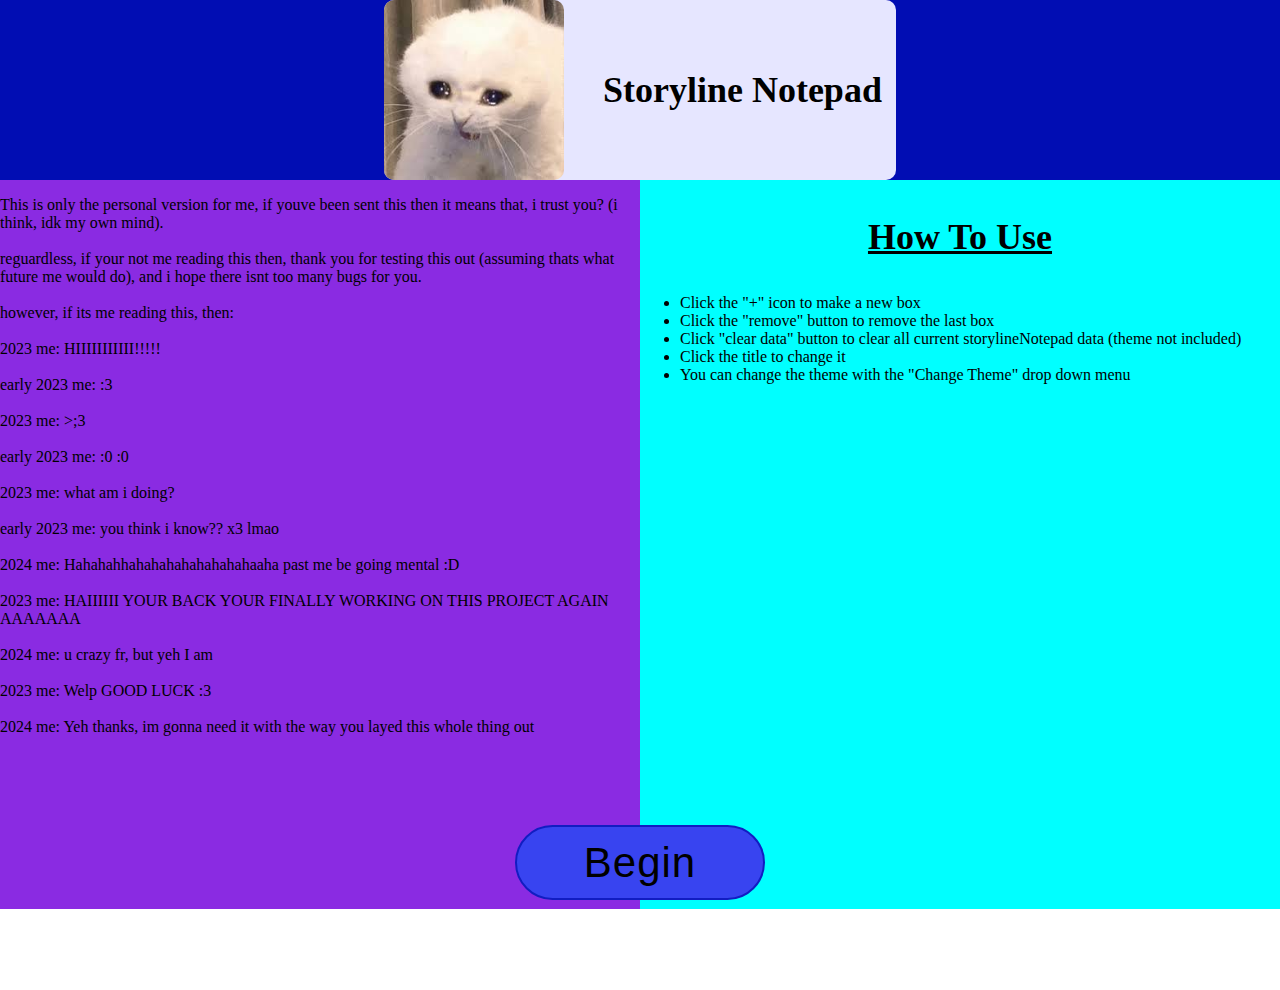
==== index.html @ cea515a8 "Decided to make this function a little better, moved some things around, added some more precautions" ====
<!DOCTYPE html>
<html lang="en">
  <head>
    <meta charset="UTF-8"/>
    <meta name="Author" content="CatXx1212"/>
    <meta name="Description" content="A storyline notepad editor (WIP)"/>
    <link rel="stylesheet" href="css/title-page.css"/>
    <link rel="stylesheet" href="css/animations.css"/>
  </head>
  <body>
    <header>
      <div class="header-content-box">
        <div class="logo-div">
          <img src="img/pain.png" alt="TMP Logo"/>
        </div>
        <div class="title-div">
          <p>Storyline Notepad</p>
        </div>
      </div>
    </header>
    <div class="main-section">
      <div class="main-content-div">
        <div class="explanation-div">
          <p>This is only the personal version for me, if youve been sent this then it means that, i trust you? (i think, idk my own mind).</br></br> reguardless, if your not me reading this then, thank you for testing this out (assuming thats what future me would do), and i hope there isnt too many bugs for you. </br> </br>however, if its me reading this, then: </br></br> 2023 me: HIIIIIIIIIII!!!!!</br></br>early 2023 me: :3</br></br> 2023 me: >;3</br></br>early 2023 me:  :0 :0</br></br>2023 me: what am i doing?</br></br>early 2023 me: you think i know?? x3 lmao</br></br>2024 me: Hahahahhahahahahahahahahaaha past me be going mental :D </br></br> 2023 me: HAIIIIII YOUR BACK YOUR FINALLY WORKING ON THIS PROJECT AGAIN AAAAAAA</br></br> 2024 me: u crazy fr, but yeh I am</br></br> 2023 me: Welp GOOD LUCK :3</br></br>2024 me: Yeh thanks, im gonna need it with the way you layed this whole thing out</br></br></br></br></br></br></br></br></p>
        </div>
        <div class="example-image-div">
          <p class="howToUseTextHeading">How To Use</p>
          <div class="howToUseListDiv">
            <ul>
              <li>Click the "+" icon to make a new box</li>
              <li>Click the "remove" button to remove the last box</li>
              <li>Click "clear data" button to clear all current storylineNotepad data (theme not included)</li>
              <li>Click the title to change it</li>
              <li>You can change the theme with the "Change Theme" drop down menu</li>
            </ul>
          </div>
        </div>
      </div>
      <div class="begin-button-div">
        <a href="null/null2/storyline-notepad.html">
          <button class="begin-button">Begin</button>
        </a>
      </div>
    </div>
    <footer>

    </footer>
  </body>
</html>
---- css/title-page.css ----
/* oh what have I started x3 */

/* start of fine tuning */

body {
  overflow-x: hidden;
  margin: 0;
  padding: 0;
  width: 100vw;
  height: 100vh;
  overflow: hidden;
}

/* end of fine tuning */

/* start of header stuff */

header {
  position: relative;
  width: 100%;
  height: 20%;
  background-color: rgb(1, 13, 179);
  
}

.header-content-box {
  width: 40%;
  height: 100%;
  margin: 0 auto;
  display: flex;
  justify-content: space-between;
  border-radius: 10px;
  background-color: rgb(230,230,255);
}

.logo-div {
  height: 100%;
  /*background-color: chartreuse;*/
}

.logo-div img {
  aspect-ratio: 1/1;
  height: 100%;
  border-radius: 10px;
}

.title-div {
  width: 60%;
  display: flex;
  align-items: center;
  /*background-color: aquamarine;*/
}

.title-div p {
  width: 100%;
  font-size: 36px;
  font-weight: bold;
  text-align: center;
}


/* end of header stuff*/

/* start of main section stuff */

.main-section {

}

.main-content-div {
  height: 90vh;
  display: flex;
  justify-content: space-between;
}

.explanation-div {
  width: 50%;
  height: 90%;
  background-color: blueviolet;
  overflow-y: scroll;
}

.example-image-div {
  width: 50%;
  height: 90%;
  background-color: aqua;
}
  .howToUseTextHeading {
    font-size: 4vh;
    text-decoration: underline;
    font-weight: bold;
    text-align: center;
  }
  .howToUseText {
    font-size: 3vh;
    text-align: center;

  }
.begin-button-div {
  position: absolute;
  bottom: 0;
  width: 100%;
  display: flex;
  justify-content: center;
}

.begin-button {
  width: 250px;
  height: 75px;
  font-size: 42px;
  letter-spacing: 1px;
  border-radius: 50px;
  border: 2px solid rgb(17, 29, 194);
  background-color: rgb(56, 68, 240);
  transition: 0.5s all;
}
.begin-button:hover {
  transform: translateY(-10%);
  transition: 0.5s all;
}

.begin-button:active {
  background-color: rgb(37, 49, 214);
}

.begin-button:hover {
  text-decoration: underline;
}
/* end of main section stuff */
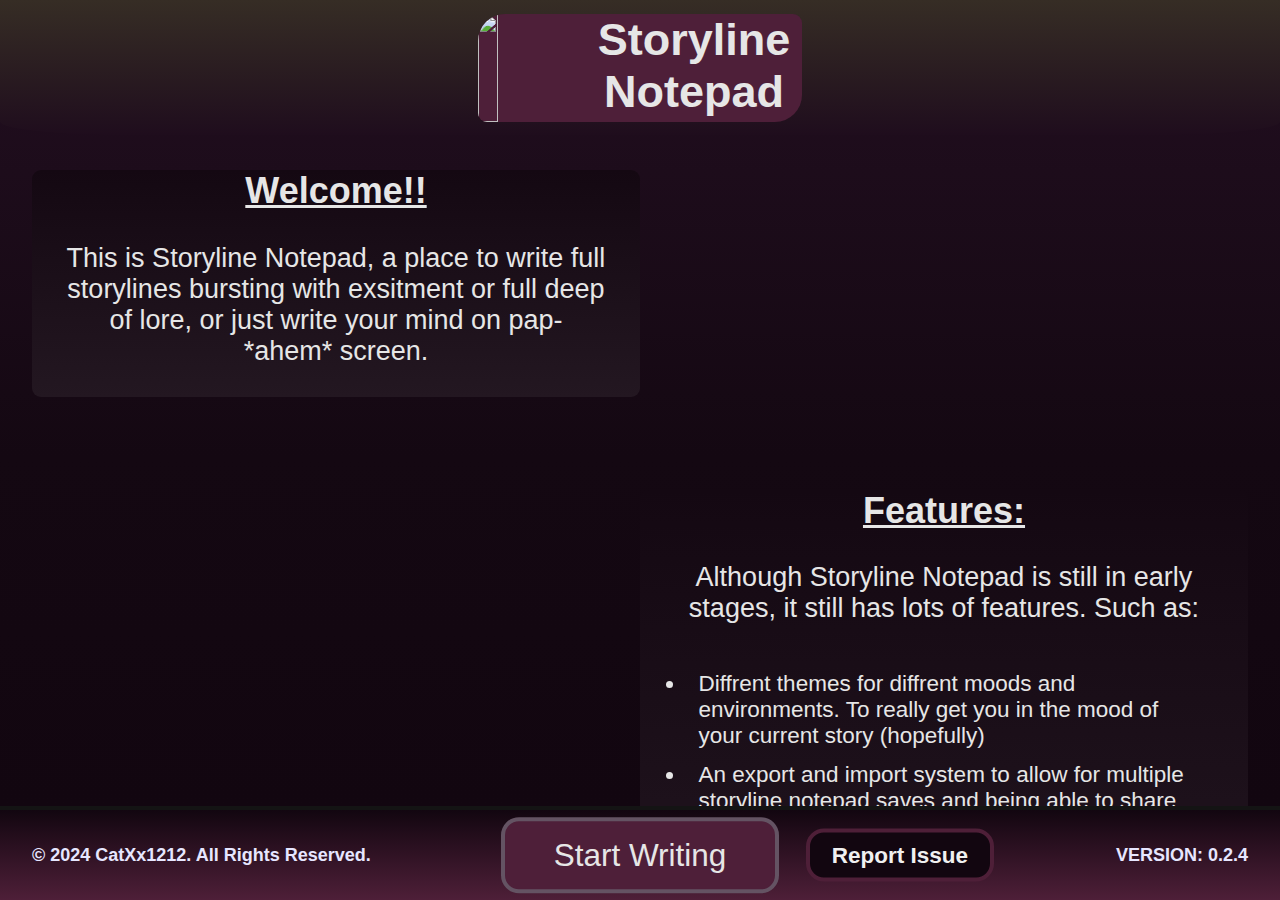
==== commit fb589914: "VER: 0.2.3 => 0.2.4 | Added more themes. Added a block screen to prevent phone users(sorry had too)." ====
--- a/index.html
+++ b/index.html
@@ -1,49 +1,91 @@
+<!-- // The only thing stopping me from redoing all of this now is the fact i have a 
+// game i want to finish first. Dosnt mean i havent added and redone some bits anyways :)
+
+// most of this code is from 2023 me, and i hate it all -->
 <!DOCTYPE html>
 <html lang="en">
   <head>
     <meta charset="UTF-8"/>
     <meta name="Author" content="CatXx1212"/>
-    <meta name="Description" content="A storyline notepad editor (WIP)"/>
-    <link rel="stylesheet" href="css/title-page.css"/>
+    <meta name="Description" content="This is Storyline Notepad. A place to write full storylines bursting with exsitment or full deep of lore, or just write your mind on pap- *ahem* screen."/>
     <link rel="stylesheet" href="css/animations.css"/>
+    <link rel="stylesheet" href="styles/main.css"/>
+    <link rel="stylesheet" href="styles/themes.css"/>
+    <link rel="icon" href="assets/ico/favicon.ico" />
   </head>
-  <body>
-    <header>
-      <div class="header-content-box">
-        <div class="logo-div">
-          <img src="img/pain.png" alt="TMP Logo"/>
-        </div>
-        <div class="title-div">
-          <p>Storyline Notepad</p>
+  <body class="void-theme">
+    <header class="header-background-color">
+      <div class="logoAndTitleContainer center-header-color">
+        <a href="index.html">
+          <img class="logoAndTitleContainer_logo" src="assets/storylineNotepad_logo1x1.png"/>
+        </a>
+        <p class="logoAndTitleContainer_title header-text-color">Storyline Notepad</p>
+      </div>
+    </header>
+    <main class="main-color">
+      <div class="sectionWrapper_left">
+        <div id="firstSection_intro">
+          <p class="firstSection_intro_heading">Welcome!!</p>
+          <p class="firstSection_intro_text1">This is Storyline Notepad, a place to write full storylines bursting with exsitment or full deep of lore, or just write your mind on pap- *ahem* screen.</p>
         </div>
       </div>
-    </header>
-    <div class="main-section">
-      <div class="main-content-div">
-        <div class="explanation-div">
-          <p>This is only the personal version for me, if youve been sent this then it means that, i trust you? (i think, idk my own mind).</br></br> reguardless, if your not me reading this then, thank you for testing this out (assuming thats what future me would do), and i hope there isnt too many bugs for you. </br> </br>however, if its me reading this, then: </br></br> 2023 me: HIIIIIIIIIII!!!!!</br></br>early 2023 me: :3</br></br> 2023 me: >;3</br></br>early 2023 me:  :0 :0</br></br>2023 me: what am i doing?</br></br>early 2023 me: you think i know?? x3 lmao</br></br>2024 me: Hahahahhahahahahahahahahaaha past me be going mental :D </br></br> 2023 me: HAIIIIII YOUR BACK YOUR FINALLY WORKING ON THIS PROJECT AGAIN AAAAAAA</br></br> 2024 me: u crazy fr, but yeh I am</br></br> 2023 me: Welp GOOD LUCK :3</br></br>2024 me: Yeh thanks, im gonna need it with the way you layed this whole thing out</br></br></br></br></br></br></br></br></p>
-        </div>
-        <div class="example-image-div">
-          <p class="howToUseTextHeading">How To Use</p>
-          <div class="howToUseListDiv">
-            <ul>
-              <li>Click the "+" icon to make a new box</li>
-              <li>Click the "remove" button to remove the last box</li>
-              <li>Click "clear data" button to clear all current storylineNotepad data (theme not included)</li>
-              <li>Click the title to change it</li>
-              <li>You can change the theme with the "Change Theme" drop down menu</li>
-            </ul>
-          </div>
+      <div class="sectionWrapper_right">
+        <div id="secondSection_features">
+          <p class="secondSection_features_heading">Features:</p>
+          <p class="secondSection_features_text1">Although Storyline Notepad is still in early stages, it still has lots of features. Such as:</p>
+          <ul class="secondSection_features_list">
+            <li class="secondSection_features_listItem">Diffrent themes for diffrent moods and environments. To really get you in the mood of your current story (hopefully)</li>
+            <li class="secondSection_features_listItem">An export and import system to allow for multiple storyline notepad saves and being able to share your work-in-progress with others.</li>
+            <li class="secondSection_features_listItem">Being able to change the title :D</li>
+            <li class="secondSection_features_listItem">One save slot!</li>
+            <li class="secondSection_features_listItem">Auto saving apon exiting.</li>
+            <li class="secondSection_features_listItem">You can change the font size too!</li>
+          </ul>
         </div>
       </div>
-      <div class="begin-button-div">
-        <a href="null/null2/storyline-notepad.html">
-          <button class="begin-button">Begin</button>
-        </a>
+      <div class="sectionWrapper_left">
+        <div id="thirdSection_issues">
+          <p class="thirdSection_issues_heading">Issues you should know about:</p>
+          <p class="thirdSection_issues_text1">This is still an early version of Storyline Notepad, so issues and bugs are expected.</p>
+          <ul class="thirdSection_issues_list">
+            <li class="thirdSection_issues_listItem">There is only one save slot in localStorage at the moment, meaning that data from one storyline CAN be overwritten by another open storyline window / tab.</li>
+            <li class="thirdSection_issues_listItem">Some screen ratios (and most likely phones too) might not work with the current layout.</li>
+            <li class="thirdSection_issues_listItem pleaseReportIssues">If you find another issue or bug with Storyline Notepad, then please report it using the "report issue" button in footer.</li>
+          </ul>
+        </div>
       </div>
-    </div>
-    <footer>
-
+      <div class="sectionWrapper_right">
+        <div id="fourthSection_howToUse">
+          <p class="fourthSection_howToUse_heading">How to use: (tips and tricks)</p>
+          <p class="fourthSection_howToUse_text1"></p>
+          <ul class="fourthSection_howToUse_list">
+            <li class="fourthSection_howToUse_listItem">Click the smaller title to change the title of your current storyline.</li>
+            <li class="fourthSection_howToUse_listItem">If you export your current storyline and save it as a text file, you can start a new one and keep the old one. You can import the old storyline whenever you need it and repeat this process as many times as you want!</li>
+            <li class="fourthSection_howToUse_listItem">Right click the add button to bring up the remove button.</li>
+          </ul>
+        </div>
+      </div>
+      <div class="sectionWrapper_center">
+        <div id="fithSection_endOfPage">
+          <p class="fithSection_endOfPAge_text">you've hit the bottom of the page, click here to start writing your next amazing story!</p>
+          <div class="fithSection_endOfPage_arrow"></div>
+        </div>
+      </div>
+    </main>
+    <footer class="footer-color">
+      <p class="copyright">© 2024 CatXx1212. All Rights Reserved.</p>
+      <a href="storylineNotepad/storyline-notepad.html">
+        <div id="startWritingButton">
+          <p class="startWritingButton_text">Start Writing</p>
+        </div>
+      </a>
+      <a href="https://github.com/Midnightandstillup/StorylineNotepad/issues" target="_blank">
+        <div id="reportIssueButton" title="Report an issue">
+          <p class="reportIssueButton_text">Report Issue</p>
+        </div>
+      </a>
+      <p id="versionNumber"></p>
     </footer>
+    <script src="scripts/version.js"></script>
   </body>
-</html>
+  </html>--- a/styles/main.css
+++ b/styles/main.css
@@ -0,0 +1,665 @@
+ /* The only thing stopping me from redoing all of this now is the fact i have a 
+ game i want to finish first. Dosnt mean i havent added and redone some bits anyways :)
+
+ most of this code is from 2023 me, and i hate it all */
+p {
+  margin: 0;
+}
+
+
+body {
+  margin: 0;
+  padding: 0;
+  width: 100vw;
+  height: 100vh;
+  color: rgb(230, 230, 230);
+  background-color: rgb(20, 8, 18);
+  font-family: Arial, Helvetica, sans-serif;
+}
+
+header {
+  position: absolute;
+  top: 0;
+  left: 0;
+  width: 100%;
+  height: 15%;
+  border-radius: 0 0 10% 10%;
+  z-index: 2;
+}
+  .logoAndTitleContainer {
+    position: absolute;
+    top: 50%;
+    left: 50%;
+    transform: translate(-50%, -50%);
+    height: 80%;
+    aspect-ratio: 3 / 1;
+    background-color: rgb(78, 31, 57);
+    border-radius: 3vh 1vh;
+  }
+    .logoAndTitleContainer_logo {
+      aspect-ratio: 1 / 1;
+      height: 100%;
+      border-radius: 3vh 0 0 1vh;
+      position: absolute;
+      left: 0;
+      top: 0;
+      transition: all 0.5s;
+    }
+    .logoAndTitleContainer_logo:hover {
+      filter: brightness(115%);
+      transform: scale(95%);
+      transition: all 0.5s;
+    }
+    .logoAndTitleContainer_title {
+      height: 100%;
+      aspect-ratio: 2 / 1;
+      font-size: 5vh;
+      position: absolute;
+      right: 0;
+      top: 0;
+      text-align: center;
+      font-weight: bold;
+    }
+
+main {
+  background-color: rgb(20, 8, 18);
+  position: absolute;
+  top: 12%;
+  left: 0;
+  height: 77.5%;
+  width: 100vw;
+  overflow: hidden scroll;
+  z-index: 1;
+}
+  .storylineNotepad_main {
+    overflow: scroll hidden;
+  }
+  .sectionWrapper_left {
+    position: relative;
+    width: 100%;
+    display: flex;
+    justify-content: start;
+    width: 95%;
+    padding: 2.5% 2.5% 0 2.5%;
+  }
+  .sectionWrapper_right {
+    position: relative;
+    width: 100%;
+    display: flex;
+    justify-content: end;
+    width: 95%;
+    padding: 2.5% 2.5% 0 2.5%;
+  }
+  .sectionWrapper_center {
+    position: relative;
+    width: 100%;
+    display: flex;
+    justify-content: center;
+    width: 95%;
+    padding: 2.5% 2.5% 0 2.5%;
+    background: linear-gradient(180deg, rgb(20, 8, 18) 0%, rgb(10, 0, 8) 100%);
+  }
+  #firstSection_intro {
+    position: relative;
+    width: 50%;
+    margin: 2.5% 0;
+    background: linear-gradient(180deg,rgb(20, 8, 18) 0%,rgb(35, 23, 33) 100%);
+    border-radius: 1vh;
+  }
+    .firstSection_intro_heading {
+      width: 100%;
+      text-align: center;
+      font-size: 4vh;
+      text-decoration: underline;
+      font-weight: bold;
+    }
+    .firstSection_intro_text1 {
+      width: 90%;
+      padding: 5%;
+      font-size: 3vh;
+      text-align: center;
+    }
+  #secondSection_features {
+    position: relative;
+    width: 50%;
+    margin: 2.5% 0;
+    background: linear-gradient(180deg,rgb(20, 8, 18) 0%,rgb(35, 23, 33) 100%);
+    border-radius: 1vh;
+  }
+    .secondSection_features_heading {
+      width: 100%;
+      text-align: center;
+      font-size: 4vh;
+      text-decoration: underline;
+      font-weight: bold;
+    }
+    .secondSection_features_text1 {
+      width: 90%;
+      padding: 5%;
+      font-size: 3vh;
+      text-align: center;
+    }
+    .secondSection_features_list {
+      padding: 0 7.5% 0 7.5%;
+      width: 85%;
+    }
+      .secondSection_features_listItem {
+        width: 95%;
+        margin: 2.5% 0;
+        font-size: 2.5vh;
+        padding: 0 2.5%;
+      }
+
+  #thirdSection_issues {
+    position: relative;
+    width: 50%;
+    margin: 2.5% 0;
+    background: linear-gradient(180deg,rgb(20, 8, 18) 0%,rgb(30, 18, 28) 100%);
+    border-radius: 1vh;
+
+  }
+    .thirdSection_issues_heading {
+      width: 100%;
+      text-align: center;
+      font-size: 4vh;
+      text-decoration: underline;
+      font-weight: bold;
+    }
+    .thirdSection_issues_text1 {
+      width: 90%;
+      padding: 5%;
+      font-size: 3vh;
+      text-align: center;
+    }
+    .thirdSection_issues_list {
+      padding: 0 7.5% 0 7.5%;
+      width: 85%;
+    }
+      .thirdSection_issues_listItem {
+        width: 95%;
+        margin: 2.5%;
+        font-size: 2.5vh;
+        padding: 0.5%;
+        border-radius: 1vh;
+      }
+      .pleaseReportIssues {
+        background: linear-gradient(90deg, rgb(150,0,0) 0%, rgb(0,0,150) 100%);
+      }
+  #fourthSection_howToUse {
+    position: relative;
+    width: 50%;
+    margin: 2.5% 0;
+    background: linear-gradient(180deg,rgb(20, 8, 18) 0%,rgb(30, 18, 28) 100%);
+    border-radius: 1vh;
+
+  }
+    .fourthSection_howToUse_heading {
+      width: 100%;
+      text-align: center;
+      font-size: 4vh;
+      text-decoration: underline;
+      font-weight: bold;
+    }
+    .fourthSection_howToUse_text1 {
+      width: 90%;
+      padding: 5%;
+      font-size: 3vh;
+      text-align: center;
+    }
+    .fourthSection_howToUse_list {
+      padding: 0 7.5% 0 7.5%;
+      width: 85%;
+    }
+      .fourthSection_howToUse_listItem {
+        width: 95%;
+        margin: 2.5%;
+        font-size: 2.5vh;
+        padding: 0.5%;
+        border-radius: 1vh;
+      }
+  #fithSection_endOfPage {
+    position: relative;
+    width: 50%;
+    margin: 2.5% 0 0 0;
+    border-radius: 1vh;
+    display: flex;
+    flex-wrap: wrap;
+    justify-content: center;
+  }
+    .fithSection_endOfPAge_text {
+      width: 90%;
+      padding: 5%;
+      font-size: 3vh;
+      text-align: center;
+    }
+    .fithSection_endOfPage_arrow {
+      width: 0; 
+      height: 0; 
+      border-left: 5vh solid transparent;
+      border-right: 5vh solid transparent;
+      border-top: 5vh solid rgb(78, 31, 57);
+      padding: 0 0 5% 0;
+    }
+footer {
+  border-top: 0.5vh solid rgb(20,20,20);
+  background-color: rgb(32, 14, 30);
+  position: absolute;
+  bottom: 0;
+  left: 0;
+  height: 10%;
+  width: 100%;
+}
+  .copyright {
+    text-align: center;
+    font-size: 2vh;
+    font-weight: bold;
+    position: absolute;
+    left: 2.5%;
+    top: 50%;
+    transform: translateY(-50%);
+  }
+  #startWritingButton {
+    position: absolute;
+    left: 50%;
+    top: 50%;
+    transform: translate(-50%, -50%);
+    height: 75%;
+    aspect-ratio: 4 / 1;
+    background-color: rgb(78, 31, 57);
+    border-radius: 2vh;
+    border: 0.5vh solid rgb(100, 83, 99);
+    transition: all 0.5s
+  }
+  #startWritingButton:hover {
+    transform: translate(-50%, -60%) scale(105%);
+    background-color: rgb(100, 83, 99);
+    border-radius: 1vh 3vh;
+    border: 0.5vh solid rgb(78, 31, 57);
+    transition: all 0.5s
+  }
+    .startWritingButton_text {
+      position: absolute;
+      left: 50%;
+      top: 50%;
+      transform: translate(-50%, -50%);
+      font-size: 3.5vh;
+      text-align: center;
+      width: 100%;
+      color: rgb(230, 230, 230)
+    }
+  #reportIssueButton {
+    position: absolute;
+    right: 15%;
+    top: 50%;
+    transform: translate(-50%, -50%);
+    height: 50%;
+    aspect-ratio: 4 / 1;
+    border-radius: 2vh;
+    transition: all 0.5s;
+  }
+    #reportIssueButton:hover {
+       transition: all 0.5s;
+    }
+  .reportIssueButton_text {
+    position: absolute;
+    left: 50%;
+    top: 50%;
+    transform: translate(-50%, -50%);
+    font-size: 2.5vh;
+    text-align: center;
+    width: 100%;
+    transform: color 0.5s;
+    font-weight: bold;
+  }
+  #versionNumber {
+    text-align: center;
+    font-size: 2vh;
+    font-weight: bold;
+    position: absolute;
+    right: 2.5%;
+    top: 50%;
+    transform: translateY(-50%);
+  }
+
+.theme-menu-container {
+  position: absolute;
+  right: 20%;
+  height: 100%;
+  top: 0;
+  display: flex;
+  justify-content: center;
+  align-items: center;
+}
+  .theme-menu { 
+    height: 30%;
+    width: fit-content;
+    /* aspect-ratio: 7 / 2; */
+    font-size: 2vh;
+    transition: background-color 0.5s
+  }
+    .themeSelect-label {
+      font-size: 2vh;
+      margin-right: 1vh;
+    }
+  .theme-menu:focus {
+    outline: none;
+  }
+.fontSizeSelect-menu-container {
+  position: absolute;
+  left: 20%;
+  height: 100%;
+  top: 0;
+  display: flex;
+  justify-content: center;
+  align-items: center;
+}
+  .fontSizeSelect-menu { 
+    height: 30%;
+    border-radius: 0.5vh;
+    width: fit-content;
+    /* aspect-ratio: 3 / 1; */
+    font-size: 2vh;
+    transition: background-color 0.5s
+  }
+    .fontSizeSelect-menu-label {
+      font-size: 2vh;
+      margin-right: 1vh;
+    }
+  .fontSizeSelect-menu:focus {
+    outline: none;
+  }
+.clearAllAndSaveDiv {
+  position: absolute;
+  left: 1.5%;
+  aspect-ratio: 5 / 2;
+  height: 100%;
+  display: flex;
+  justify-content: center;
+  align-items: center;
+  flex-direction: column;
+}
+  #clearDataButton {
+    width: 48%;
+    height: 25%;
+    font-size: 2vh;
+    border-radius: 0.5vh;
+    margin-bottom: 0.5vh;
+    transition: background-color 0.5s
+  }
+  #saveButton {
+    width: 48%;
+    height: 25%;
+    font-size: 2vh;
+    border-radius: 0.5vh;
+    margin-top: 0.5vh;
+    transition: background-color 0.5s
+} 
+.importAndExportDiv {
+  position: absolute;
+  right: 1.5%;
+  aspect-ratio: 3 / 2;
+  height: 100%;
+  display: flex;
+  justify-content: center;
+  align-items: center;
+  flex-direction: column;
+}
+#importDataButton {
+  width: 48%;
+  height: 25%;
+  font-size: 2vh;
+  border-radius: 0.5vh;
+  margin-top: 0.5vh;
+  transition: background-color 0.5s
+}
+#exportDataButton {
+  width: 48%;
+  height: 25%;
+  font-size: 2vh;
+  border-radius: 0.5vh;
+  margin-bottom: 0.5vh;
+  transition: background-color 0.5s
+}
+.popUpBackground {
+  width: 100vw;
+  height: 100vh;
+  background-color: rgba(30,30,30,0.8);
+  position: fixed;
+  top: 0;
+  left: 0;
+  display: flex;
+  justify-content: center;
+  align-items: center;
+  z-index: 999;
+}
+  .exportDataOutputDiv {
+    position: relative;
+    width: 60vw;
+    height: 40vh;
+    border-radius: 5%;
+  }
+  .exportDataOutputDiv > p:nth-child(1) {
+    font-size: 4vh;
+    text-align: center;
+    position: relative;
+    padding-top: 3.5vh;
+  }
+  .exportDataOutputDiv > p:nth-child(2) {
+    font-size: 2.5vh;
+    text-align: center;
+    position: absolute;
+    top: 50%;
+    left: 50%;
+    transform: translate(-50%, -50%);
+    padding: 0 5% 0 5%;
+  }
+
+  .importDataOutputDiv {
+    position: relative;
+    width: 60vw;
+    height: 40vh;
+    border-radius: 5%;
+  }
+  .importDataOutputDiv > p:nth-child(1) {
+    font-size: 4vh;
+    text-align: center;
+    position: relative;
+    padding-top: 3.5vh;
+  }
+  #importDataInput {
+    width: 90%;
+    height: 10%;
+    position: absolute;
+    left: 50%;
+    top: 40%;
+    transform: translate(-50%, -50%);
+  }
+  #importDataInput:focus {
+    outline: none;
+  }
+  .importDataOutputDiv > p:nth-child(3) {
+    font-size: 2.5vh;
+    text-align: center;
+    position: absolute;
+    bottom: 15%;
+    transform: translateY(-50%);
+    padding: 0 5% 0 5%;
+  }
+  #ImportButton {
+    position: absolute;
+    width: 10%;
+    bottom: 5%;
+    left: 45%;
+    transform: translateX(-50%);
+  }
+  #cancelImportButton {
+    position: absolute;
+    width: 10%;
+    bottom: 5%;
+    right: 45%;
+    transform: translateX(50%);
+  }
+
+#okButton {
+  position: absolute;
+  bottom: 5%;
+  left: 50%;
+  transform: translateX(-50%);
+}
+
+#storylineTitle{
+  position: fixed;
+  top: 17%;
+  width: 100%;
+  font-size: 5vh;
+  text-align: center;
+  z-index: 24;
+}
+
+#storylineNotepad {
+  position: absolute;
+  top: 0%;
+  width: fit-content;
+  height: 90%;
+  display: flex;
+  padding: 2.5% 2.5% 0 2.5%;
+}
+
+#StoryBoxSection {
+  display: flex;
+  align-items: center;
+  height: 100%;
+}
+
+
+.box-container {
+  position: relative;
+  display: flex;
+  width: fit-content;
+  height: 60%;
+}
+
+.storyBox{
+  height: 95%;
+  aspect-ratio: 1 / 1;
+  border-radius: 1vh;
+  padding: 2.5%;
+  transition: background-color 0.5s
+}
+
+textarea {
+  width: 100%;
+  height: 100%;
+  margin: 0;
+  padding: 0;
+  border: none;
+  resize: none;
+  outline: none;
+  text-align: center;
+  transition: background-color 0.5s
+}
+
+.arrow {
+  position: relative;
+  top: 50%;
+  transform: translate(0, -50%);
+  width: 25vh;
+  height: fit-content;
+  padding: 0 1vh 0 1vh;
+}
+
+.arrow img {
+  width: 100%;
+  aspect-ratio: 4 / 1;
+}
+
+
+
+#addNewButton {
+  position: relative;
+  top: 50%;
+  transform: translate(0, -50%);
+  height: 60%;
+  aspect-ratio: 1 / 1;
+  cursor: pointer;
+}
+
+.button-background {
+  position: absolute;
+  top: 0;
+  left: 0;
+  width: 100%;
+  border-radius: 15px;
+  height: 100%;
+}
+
+.button-center {
+  position: absolute;
+  left: 50%;
+  top: 50%;
+  height: 100%;
+  text-align: center;
+  transform: translate(-50% , -50%);
+  display: flex;
+  align-items: center;
+}
+
+.button-center img {
+  height: 30%;
+  aspect-ratio: 1 / 1;
+}
+
+
+#removeButton {
+  height: 50%;
+}
+
+
+#contextMenu {
+  display: none;
+  position: fixed;
+  background-color: rgb(250, 250, 250);
+  border: 0.5vh solid rgb(220, 220, 220);
+  z-index: 1000;
+  box-shadow: 1vh 1vh 3vh 0px rgb(10, 10, 10);
+}
+#contextMenu ul {
+  list-style-type: none;
+  padding: 0;
+  margin: 0;
+  color: rgb(10, 10, 10);
+}
+#contextMenu ul li {
+  padding: 1vh 2vh;
+  cursor: pointer;
+}
+#contextMenu ul li:hover {
+  background-color: rgb(255, 230, 255);
+}
+
+
+.wrongScreenAspectRatioElement {
+  position: absolute;
+  left: 0%;
+  top: 0%;
+  width: 100%;
+  height: 100%;
+  z-index: 9999;
+  display: flex;
+  align-items: center;
+  flex-wrap: wrap;
+  align-content: center
+}
+  .wrongScreenAspectRatioElement_firstText {
+    position: relative;
+    width: 100%;
+    text-align: center;
+    font-size: 10vw;
+  }
+  .wrongScreenAspectRatioElement_lastText {
+    position: relative;
+    width: 90%;
+    text-align: center;
+    font-size: 5vw;
+    padding: 0 5% 0 5%;
+  }--- a/styles/themes.css
+++ b/styles/themes.css
@@ -0,0 +1,513 @@
+.fontSize-small .text {
+  font-size: 2vh;
+}
+.fontSize-smallBold .text {
+  font-size: 2vh;
+  font-weight: bold;
+}
+.fontSize-normal .text {
+  font-size: 2.5vh;
+}
+.fontSize-normalBold .text {
+  font-size: 2.5vh;
+  font-weight: bold;
+}
+.fontSize-large .text {
+  font-size: 3.5vh;
+}
+.fontSize-largeBold .text {
+  font-size: 3.5vh;
+  font-weight: bold;
+}
+
+/*  NOTE:  CHANGE PX TO VH!! <<<<<<<<<<<<   done <3 */   
+
+.coralReef-theme {
+  background-color: rgb(6, 189, 193);
+}
+.coralReef-theme .header-background-color {
+  background: linear-gradient(180deg, rgb(188, 102, 167) 0%, rgb(56, 44, 142) 35%, rgb(6, 189, 193) 100%);
+}
+.coralReef-theme .center-header-color{
+  background: linear-gradient(180deg, rgb(188, 102, 167) 0%, rgb(56, 44, 142) 35%, rgb(6, 189, 193) 100%);
+}
+.coralReef-theme .header-text-color {
+  color: rgb(20,20,20);
+}
+.coralReef-theme .main-color {
+  background: linear-gradient(180deg, rgb(6, 189, 193) 0%, rgb(5, 180, 214) 100%);
+}
+.coralReef-theme .story-box-color {
+  background-color: rgb(200, 255, 255);
+  border: 0.5vh solid rgb(20,20,20);
+}
+.coralReef-theme textarea {
+  background-color: rgb(200, 255, 255);
+  color: rgb(20,20,20);
+}
+
+.coralReef-theme .footer-color {
+  border-top: 0.5vh solid rgb(20,20,20);
+  background: linear-gradient(180deg, rgb(5, 180, 214) 0%, rgb(0, 103, 169) 100%);
+  color: rgb(20,20,20);
+}
+.coralReef-theme #reportIssueButton {
+  background-color: rgb(0, 103, 169);
+  border: 0.5vh solid rgb(5, 180, 214);
+  color: rgb(20, 20, 20);
+}
+.coralReef-theme #reportIssueButton:hover {
+  border: 0.5vh solid rgb(0, 103, 169);
+  background-color: rgb(5, 180, 214);
+}
+
+
+
+.midnight-theme {
+  background-color: rgb(50,50,60);
+}
+.midnight-theme .header-background-color {
+  background-color: rgb(34, 21, 38);
+}
+.midnight-theme .center-header-color{
+  background: linear-gradient(180deg, rgb(34, 21, 38) 0%, rgb(65, 55, 89) 100%);
+}
+.midnight-theme .header-text-color {
+  color: rgb(240,240,240);
+}
+.midnight-theme .main-color {
+  background: linear-gradient(180deg, rgb(34, 21, 38) 10%, rgb(65, 55, 89) 75%, rgb(155, 192, 168) 100%);
+}
+.midnight-theme .story-box-color {
+  background-color: rgb(175, 149, 241);
+  border: 0.5vh solid rgb(20,20,20);
+}
+.midnight-theme textarea {
+  background-color: rgb(175, 149, 241);
+  color: rgb(20, 20, 20);
+}
+.midnight-theme .footer-color {
+  border-top: 0.5vh solid rgb(20,20,20);
+  background: linear-gradient(180deg, rgb(155, 192, 168) 0%, rgb(100, 112, 138) 100%);
+  color: rgb(20, 20, 20);
+}
+.midnight-theme #reportIssueButton {
+  background-color: rgb(100, 112, 138);
+  border: 0.5vh solid rgb(155, 192, 168);
+  color: rgb(20, 20, 20);
+}
+.midnight-theme #reportIssueButton:hover {
+  border: 0.5vh solid rgb(100, 112, 138);
+  background-color: rgb(155, 192, 168);
+}
+
+
+
+.hellScape-theme {
+  background-color: rgb(180, 30, 30); 
+}
+.hellScape-theme .header-background-color {
+  background: linear-gradient(180deg, rgb(19, 0, 3) 0%, rgb(64, 3, 10) 100%);
+}
+.hellScape-theme .center-header-color{
+  background: linear-gradient(180deg, rgb(19, 0, 3) 0%, rgb(64, 3, 10) 100%);
+}
+.hellScape-theme .header-text-color {
+  color: rgb(250, 250, 250);
+}
+.hellScape-theme .main-color {
+  background: linear-gradient(180deg, rgb(64, 3, 10) 0%, rgb(88, 9, 5) 75%, rgb(37, 2, 9) 100%);
+}
+.hellScape-theme .story-box-color {
+  background-color: rgb(255, 190, 190);
+  border: 0.5vh solid rgb(20,20,20);
+}
+.hellScape-theme textarea {
+  background-color: rgb(255, 190, 190);
+  color: rgb(20,20,20);
+}
+.hellScape-theme .footer-color {
+  border-top: 0.5vh solid rgb(20,20,20);
+  background: linear-gradient(180deg, rgb(37, 2, 9) 25%, rgb(42, 0, 25) 100%);
+  color: rgb(240, 240, 240);
+}
+.hellScape-theme #reportIssueButton {
+  background-color: rgb(42, 0, 25);
+  border: 0.5vh solid rgb(37, 2, 9);
+  color: rgb(240, 240, 240);
+}
+.hellScape-theme #reportIssueButton:hover {
+  border: 0.5vh solid rgb(42, 0, 25);
+  background-color: rgb(37, 2, 9);
+}
+
+
+
+.void-theme {
+  background-color: rgb(20, 8, 18);
+  color: rgb(230,230,230);
+}
+.void-theme .header-background-color {
+  background: linear-gradient(180deg, rgb(54, 45, 37) 0%, rgb(31, 13, 29) 100%);
+}
+.void-theme .center-header-color {
+  background-color: rgb(78, 31, 57);
+}
+.void-theme .header-text-color {
+  color: rgb(230, 230, 230);
+}
+.void-theme .main-color {
+  background: linear-gradient(180deg, rgb(31, 13, 29) 0%, rgb(20, 8, 18) 50%, rgb(18, 6, 16) 100%);
+}
+.void-theme .story-box-color {
+  background-color: rgb(100, 83, 99);
+  border: 0.5vh solid rgb(20,20,20);
+}
+.void-theme textarea {
+  background-color: rgb(100, 83, 99);
+  color: rgb(10,10,10);
+}
+.void-theme .footer-color {
+  border-top: 0.5vh solid rgb(20,20,20);
+  background: linear-gradient(180deg, rgb(18, 6, 16) 0%, rgb(78, 31, 56) 100%);
+  color: rgb(230,230,255);
+}
+.void-theme #reportIssueButton {
+  background-color: rgb(18, 6, 16);
+  border: 0.5vh solid rgb(78, 31, 56);
+  color: rgb(240, 240, 240);
+}
+.void-theme #reportIssueButton:hover {
+  border: 0.5vh solid rgb(18, 6, 16);
+  background-color: rgb(78, 31, 56);
+}
+
+
+
+.sunset-theme {
+  background-color: rgb(20, 8, 18);
+  color: rgb(20,20,20);
+}
+.sunset-theme .header-background-color {
+  background-color: rgb(233, 120, 88);
+}
+.sunset-theme .center-header-color{
+  background: linear-gradient(180deg, rgb(233, 120, 88) 0%, rgb(203, 90, 58) 100%);
+}
+.sunset-theme .header-text-color {
+  color: rgb(20,20,20);
+}
+.sunset-theme .main-color {
+  background: linear-gradient(180deg, rgb(233, 120, 88) 5%, rgb(210, 68, 72) 30%, rgb(84, 70, 85) 65%, rgb(84, 70, 85) 85%, rgb(165, 197, 186) 100%);
+}
+.sunset-theme .story-box-color {
+  background-color: rgb(253, 140, 108);
+  border: 0.5vh solid rgb(20,20,20);
+}
+.sunset-theme textarea {
+  background-color: rgb(253, 140, 108);
+  color: rgb(20,20,20);
+}
+.sunset-theme .footer-color {
+  border-top: 0.5vh solid rgb(20,20,20);
+  background-color: rgb(165, 197, 186);
+  color: rgb(20,20,20);
+}
+.sunset-theme #reportIssueButton {
+  background-color: rgb(135, 167, 156);
+  border: 0.5vh solid rgb(165, 197, 186);
+  color: rgb(20, 20, 20);
+}
+.sunset-theme #reportIssueButton:hover {
+  border: 0.5vh solid rgb(135, 167, 156);
+  background-color: rgb(165, 197, 186);
+}
+
+
+
+.candyIsland-theme {
+  background-color: rgb(20, 8, 18);
+  color: rgb(20,20,20);
+}
+.candyIsland-theme .header-background-color {
+  background: linear-gradient(180deg, rgb(29, 164, 129) 0%, rgb(192, 243, 236) 100%);
+}
+.candyIsland-theme .center-header-color{
+  background: linear-gradient(180deg, rgb(29, 164, 129) 0%, rgb(192, 243, 236) 100%);
+}
+.candyIsland-theme .header-text-color {
+  color: rgb(20,20,20);
+}
+.candyIsland-theme .main-color {
+  background: linear-gradient(180deg, rgb(192, 243, 236) 5%, rgb(217, 155, 132) 50%, rgb(218, 106, 134) 100%);
+}
+.candyIsland-theme .story-box-color {
+  background-color: rgb(119, 254, 219);
+  border: 0.5vh solid rgb(20,20,20);
+}
+.candyIsland-theme textarea {
+  background-color: rgb(119, 254, 219);
+  color: rgb(20,20,20);
+}
+.candyIsland-theme .footer-color {
+  border-top: 0.5vh solid rgb(20,20,20);
+  background: linear-gradient(180deg, rgb(218, 106, 134) 0%, rgb(188, 184, 191) 100%);
+  color: rgb(20,20,20);
+}
+.candyIsland-theme #reportIssueButton {
+  background-color: rgb(218, 106, 134);
+  border: 0.5vh solid rgb(188, 184, 191);
+  color: rgb(20, 20, 20);
+}
+.candyIsland-theme #reportIssueButton:hover {
+  border: 0.5vh solid rgb(218, 106, 134);
+  background-color: rgb(188, 184, 191);
+}
+
+
+
+.plainLight-theme {
+  background-color: rgb(240, 200, 240);
+  color: rgb(20,20,20);
+}
+.plainLight-theme .header-background-color {
+  background: linear-gradient(180deg, rgb(240, 220, 240) 0%, rgb(200, 200, 200) 100%);
+}
+.plainLight-theme .center-header-color{
+  background: linear-gradient(180deg, rgb(240, 220, 240) 0%, rgb(200, 200, 200) 100%);
+}
+.plainLight-theme .header-text-color {
+  color: rgb(20,20,20);
+}
+.plainLight-theme .main-color {
+  background-color: rgb(200, 200, 200);
+}
+.plainLight-theme .story-box-color {
+  background-color: rgb(170, 170, 170);
+  border: 0.5vh solid rgb(20,20,20);
+}
+.plainLight-theme textarea {
+  background-color: rgb(170, 170, 170);
+  color: rgb(20,20,20);
+}
+.plainLight-theme .footer-color {
+  border-top: 0.5vh solid rgb(20,20,20);
+  background: linear-gradient(180deg, rgb(200, 200, 200) 0%, rgb(240, 220, 240) 100%);
+  color: rgb(20,20,20);
+}
+.plainLight-theme #reportIssueButton {
+  background-color: rgb(240, 220, 240);
+  border: 0.5vh solid rgb(200, 200, 200);
+}
+.plainLight-theme #reportIssueButton:hover {
+  border: 0.5vh solid rgb(240, 220, 240);
+  background-color: rgb(200, 200, 200);
+}
+.plainLight-theme .reportIssueButton_text {
+  color: rgb(20, 20, 20);
+  transform: color 0.5s;
+}
+
+.plainDark-theme {
+  background-color: rgb(15, 35, 15);
+  color: rgb(240, 240, 240);
+}
+.plainDark-theme .header-background-color {
+  background: linear-gradient(180deg, rgb(15, 35, 15) 0%, rgb(55, 55, 55) 100%);
+}
+.plainDark-theme .center-header-color{
+  background: linear-gradient(180deg, rgb(15, 35, 15) 0%, rgb(55, 55, 55) 100%);
+}
+.plainDark-theme .header-text-color {
+  color: rgb(240, 240, 240);
+}
+.plainDark-theme .main-color {
+  background-color: rgb(55, 55, 55);
+}
+.plainDark-theme .story-box-color {
+  background-color: rgb(180, 180, 180);
+  border: 0.5vh solid rgb(20,20,20);
+}
+.plainDark-theme textarea {
+  background-color: rgb(180, 180, 180);
+  color: rgb(20, 20, 20);
+}
+.plainDark-theme .footer-color {
+  border-top: 0.5vh solid rgb(20,20,20);
+  background: linear-gradient(180deg, rgb(55, 55, 55) 0%, rgb(15, 35, 15) 100%);
+  color: rgb(240, 240, 240);
+}
+.plainDark-theme #reportIssueButton {
+  background-color: rgb(15, 35, 15);
+  border: 0.5vh solid rgb(55, 55, 55);
+  color: rgb(240, 240, 240);
+}
+.plainDark-theme #reportIssueButton:hover {
+  border: 0.5vh solid rgb(15, 35, 15);
+  background-color: rgb(55, 55, 55);
+}
+
+
+
+.dreamySkies-theme {
+  background-color: rgb(15, 35, 15);
+  color: rgb(240, 240, 240);
+}
+.dreamySkies-theme .header-background-color {
+  background-color: rgb(190, 173, 250);
+}
+.dreamySkies-theme .center-header-color{
+  background-color: rgb(180, 163, 240);
+}
+.dreamySkies-theme .header-text-color {
+  color: rgb(20, 20, 20);
+}
+.dreamySkies-theme .main-color {
+  background: linear-gradient(180deg, rgb(190, 173, 250) 5%, rgb(208, 191, 255) 50%, rgb(223, 204, 251) 100%);
+}
+.dreamySkies-theme .story-box-color {
+  background-color: rgb(188, 171, 235);
+  border: 0.5vh solid rgb(20,20,20);
+}
+.dreamySkies-theme textarea {
+  background-color: rgb(188, 171, 235);
+  color: rgb(20, 20, 20);
+}
+.dreamySkies-theme .footer-color {
+  border-top: 0.5vh solid rgb(20,20,20);
+  background: linear-gradient(180deg, rgb(223, 204, 251) 0%, rgb(255, 243, 218) 100%);
+  color: rgb(20, 20, 20);
+}
+.dreamySkies-theme #reportIssueButton {
+  background-color: rgb(223, 204, 251);
+  border: 0.5vh solid rgb(255, 243, 218);
+  color: rgb(20, 20, 20);
+}
+.dreamySkies-theme #reportIssueButton:hover {
+  border: 0.5vh solid rgb(223, 204, 251);
+  background-color: rgb(255, 243, 218);
+}
+
+
+
+.lightboundFields-theme {
+  background-color: rgb(15, 35, 15);
+  color: rgb(240, 240, 240);
+}
+.lightboundFields-theme .header-background-color {
+  background-color: rgb(181, 193, 142);
+}
+.lightboundFields-theme .center-header-color{
+  background-color: rgb(181, 193, 142);
+}
+.lightboundFields-theme .header-text-color {
+  color: rgb(20, 20, 20);
+}
+.lightboundFields-theme .main-color {
+  background: linear-gradient(180deg, rgb(181, 193, 142) 5%, rgb(247, 220, 185) 100%);
+}
+.lightboundFields-theme .story-box-color {
+  background-color: rgb(237, 210, 175);
+  border: 0.5vh solid rgb(20,20,20);
+}
+.lightboundFields-theme textarea {
+  background-color: rgb(237, 210, 175);
+  color: rgb(20, 20, 20);
+}
+.lightboundFields-theme .footer-color {
+  border-top: 0.5vh solid rgb(20,20,20);
+  background: linear-gradient(180deg, rgb(222, 172, 128) 0%, rgb(185, 148, 112) 100%);
+  color: rgb(20, 20, 20);
+}
+.lightboundFields-theme #reportIssueButton {
+  background-color: rgb(222, 172, 128);
+  border: 0.5vh solid rgb(185, 148, 112);
+  color: rgb(20, 20, 20);
+}
+.lightboundFields-theme #reportIssueButton:hover {
+  border: 0.5vh solid rgb(222, 172, 128);
+  background-color: rgb(185, 148, 112);
+}
+
+
+
+.pinkNeonDisco-theme {
+  background-color: rgb(15, 35, 15);
+  color: rgb(240, 240, 240);
+}
+.pinkNeonDisco-theme .header-background-color {
+  background-color: rgb(255, 32, 78);
+}
+.pinkNeonDisco-theme .center-header-color{
+  background-color: rgb(245, 22, 68);
+}
+.pinkNeonDisco-theme .header-text-color {
+  color: rgb(240, 240, 240);
+}
+.pinkNeonDisco-theme .main-color {
+  background: linear-gradient(180deg, rgb(255, 32, 78) 5%, rgb(160, 21, 62) 50%, rgb(93, 14, 65) 100%);
+}
+.pinkNeonDisco-theme .story-box-color {
+  background-color: rgb(255, 52, 98);
+  border: 0.5vh solid rgb(20,20,20);
+}
+.pinkNeonDisco-theme textarea {
+  background-color: rgb(255, 52, 98);
+  color: rgb(20, 20, 20);
+}
+.pinkNeonDisco-theme .footer-color {
+  border-top: 0.5vh solid rgb(20,20,20);
+  background: linear-gradient(180deg, rgb(93, 14, 65) 0%, rgb(0, 34, 77) 100%);
+  color: rgb(240, 240, 240);
+}
+.pinkNeonDisco-theme #reportIssueButton {
+  background-color: rgb(93, 14, 65);
+  border: 0.5vh solid rgb(0, 34, 77);
+  color: rgb(240, 240, 240);
+}
+.pinkNeonDisco-theme #reportIssueButton:hover {
+  border: 0.5vh solid rgb(93, 14, 65);
+  background-color: rgb(0, 34, 77);
+}
+
+
+
+.milkyCappuccino-theme {
+  background-color: rgb(15, 35, 15);
+  color: rgb(20, 20, 20);
+}
+.milkyCappuccino-theme .header-background-color {
+  background-color: rgb(241, 229, 209);
+}
+.milkyCappuccino-theme .center-header-color{
+  background-color: rgb(231, 219, 199);
+}
+.milkyCappuccino-theme .header-text-color {
+  color: rgb(20, 20, 20);
+}
+.milkyCappuccino-theme .main-color {
+  background: linear-gradient(180deg, rgb(241, 229, 209) 5%, rgb(219, 181, 181) 100%);
+}
+.milkyCappuccino-theme .story-box-color {
+  background-color: rgb(209, 171, 171);
+  border: 0.5vh solid rgb(20,20,20);
+}
+.milkyCappuccino-theme textarea {
+  background-color: rgb(209, 171, 171);
+  color: rgb(20, 20, 20);
+}
+.milkyCappuccino-theme .footer-color {
+  border-top: 0.5vh solid rgb(20,20,20);
+  background: linear-gradient(180deg, rgb(219, 181, 181) 0%, rgb(131, 95, 95) 100%);
+  color: rgb(20, 20, 20);
+}
+.milkyCappuccino-theme #reportIssueButton {
+  background-color: rgb(219, 181, 181);
+  border: 0.5vh solid rgb(131, 95, 95);
+  color: rgb(20, 20, 20);
+}
+.milkyCappuccino-theme #reportIssueButton:hover {
+  border: 0.5vh solid rgb(219, 181, 181);
+  background-color: rgb(131, 95, 95);
+}
+
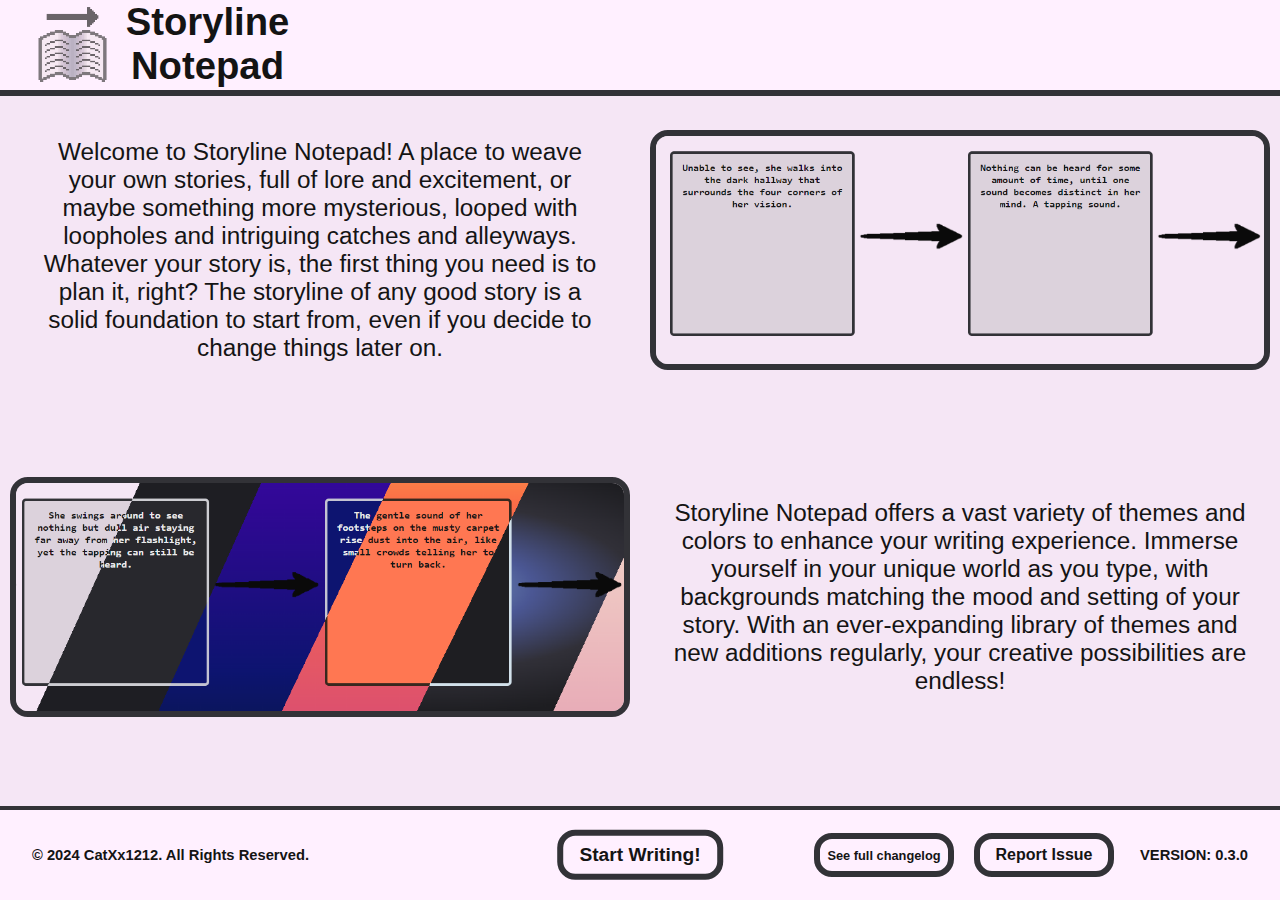
==== commit 4a8d98d0: "Version 0.2.5 => 0.3.0 | See changelog for full details | massive update :D" ====
--- a/index.html
+++ b/index.html
@@ -1,82 +1,152 @@
-<!-- // The only thing stopping me from redoing all of this now is the fact i have a 
-// game i want to finish first. Dosnt mean i havent added and redone some bits anyways :)
-
-// most of this code is from 2023 me, and i hate it all -->
 <!DOCTYPE html>
 <html lang="en">
   <head>
     <meta charset="UTF-8"/>
     <meta name="Author" content="CatXx1212"/>
     <meta name="Description" content="This is Storyline Notepad. A place to write full storylines bursting with exsitment or full deep of lore, or just write your mind on pap- *ahem* screen."/>
-    <link rel="stylesheet" href="css/animations.css"/>
-    <link rel="stylesheet" href="styles/main.css"/>
-    <link rel="stylesheet" href="styles/themes.css"/>
-    <link rel="icon" href="assets/ico/favicon.ico" />
+    <meta http-equiv="Cache-Control" content="no-store" />
+    <meta http-equiv="Pragma" content="no-cache" />
+    <meta http-equiv="Expires" content="0" />
+    <style>
+      .loadingScreen {
+        position: fixed;
+        top: 0%;
+        left: 0%;
+        width: 100vw;
+        height: 100vh;
+        background-color: rgb(230, 230, 230);
+        z-index: 999999999;
+        display: flex;
+        justify-content: center;
+        align-items: center;
+      }
+        .loadingScreen_spinner {
+          height: 25%;
+          aspect-ratio: 1 / 1;
+          background-image: url("assets/loadingDots.png");
+          background-size: contain;
+          background-repeat: no-repeat;
+          animation: loadingSpin 4s linear 0s infinite;
+        }
+          @keyframes loadingSpin { 
+            0% {
+              transform: rotate(0deg);
+            } 100% {
+              transform: rotate(360deg);
+            }
+          }
+        .loadingScreenError {
+          font-size: 2vw;
+          text-align: center;
+          color: black;
+        }
+    </style>
+    <script>
+      var currentVersionNumber = "0.3.0";  // <<<<<<<<<<<<<<<<<<<<<<<<<<<<<<<< the vesion number is here now
+
+      let styleArray = ["styles/animations.css", "styles/titlePage.css", "styles/themes.css"]
+      let loadedStyles = 0;
+      styleArray.forEach((stylesheetREF) => {
+        let stylesheet = document.createElement("link");
+        stylesheet.rel = "stylesheet";
+        stylesheet.href = `${stylesheetREF}?v=${currentVersionNumber}`;
+        document.head.appendChild(stylesheet);
+
+        stylesheet.onload = function() {
+          loadedStyles++;
+          if(loadedStyles === styleArray.length) {
+            setTimeout(() => {
+              document.querySelector(".loadingScreen").remove();
+            }, 550);
+          }
+        }
+
+        stylesheet.onerror = function(event) {
+          document.querySelector(".loadingScreen").innerHTML = `
+          <p class="loadingScreenError">There was an error loading Storyline Notepad: stylesheet(${stylesheetREF}) could not be loaded.<br/> 
+            Please hard reload the page, if this does not fix the issue the please report it <span style="font-weight: bold;"><a href="https://github.com/Midnightandstillup/StorylineNotepad/issues">here</a></span>
+          </p>`;
+        }
+      });
+    </script>
+    <link rel="icon" href="assets/favicon/favicon.ico" />
+    <title>Storyline Notepad</title>
   </head>
-  <body class="void-theme">
-    <header class="header-background-color">
-      <div class="logoAndTitleContainer center-header-color">
+  <body class="white_theme">
+    <header class="header_color">
+      <div class="logoAndTitleContainer">
         <a href="index.html">
-          <img class="logoAndTitleContainer_logo" src="assets/storylineNotepad_logo1x1.png"/>
+          <img class="logoAndTitleContainer_logo" src="assets/icons/storylineNotepad_logo1x1.png" title="Return to title page"/>
         </a>
-        <p class="logoAndTitleContainer_title header-text-color">Storyline Notepad</p>
+        <p class="logoAndTitleContainer_title header_textColor">Storyline Notepad</p>
       </div>
     </header>
-    <main class="main-color">
-      <div class="sectionWrapper_left">
-        <div id="firstSection_intro">
-          <p class="firstSection_intro_heading">Welcome!!</p>
-          <p class="firstSection_intro_text1">This is Storyline Notepad, a place to write full storylines bursting with exsitment or full deep of lore, or just write your mind on pap- *ahem* screen.</p>
+    <main class="main_color">
+      <div class="firstSectionWelcome">
+        <div class="leftSideText">
+          <p class="firstSectionWelcome_leftSideText_text">
+            Welcome to Storyline Notepad! A place to weave your own stories, full of lore and excitement, 
+            or maybe something more mysterious, looped with loopholes and intriguing catches and alleyways. 
+            Whatever your story is, the first thing you need is to plan it, right? The storyline of any 
+            good story is a solid foundation to start from, even if you decide to change things later on.
+          </p>
+        </div>
+        <div class="rightSideImage">
+          <img class="firstSectionWelcome_rightSideImage_image storyBox_color" src="assets/stroylineExample.png"/>
         </div>
       </div>
-      <div class="sectionWrapper_right">
-        <div id="secondSection_features">
-          <p class="secondSection_features_heading">Features:</p>
-          <p class="secondSection_features_text1">Although Storyline Notepad is still in early stages, it still has lots of features. Such as:</p>
-          <ul class="secondSection_features_list">
-            <li class="secondSection_features_listItem">Diffrent themes for diffrent moods and environments. To really get you in the mood of your current story (hopefully)</li>
-            <li class="secondSection_features_listItem">An export and import system to allow for multiple storyline notepad saves and being able to share your work-in-progress with others.</li>
-            <li class="secondSection_features_listItem">Being able to change the title :D</li>
-            <li class="secondSection_features_listItem">One save slot!</li>
-            <li class="secondSection_features_listItem">Auto saving apon exiting.</li>
-            <li class="secondSection_features_listItem">You can change the font size too!</li>
-          </ul>
+      <div class="secondSection">
+        <div class="rightSideText">
+          <p class="secondSection_rightSideText_text">
+            Storyline Notepad offers a vast variety of themes and colors to enhance your writing experience. 
+            Immerse yourself in your unique world as you type, with backgrounds matching the mood and 
+            setting of your story. With an ever-expanding library of themes and new additions regularly, 
+            your creative possibilities are endless!
+          </p>
+        </div>
+        <div class="leftSideImage">
+          <img class="secondSection_leftSideImage_image storyBox_color" src="assets/storylineThemeExample.png"/>
         </div>
       </div>
-      <div class="sectionWrapper_left">
-        <div id="thirdSection_issues">
-          <p class="thirdSection_issues_heading">Issues you should know about:</p>
-          <p class="thirdSection_issues_text1">This is still an early version of Storyline Notepad, so issues and bugs are expected.</p>
-          <ul class="thirdSection_issues_list">
-            <li class="thirdSection_issues_listItem">There is only one save slot in localStorage at the moment, meaning that data from one storyline CAN be overwritten by another open storyline window / tab.</li>
-            <li class="thirdSection_issues_listItem">Some screen ratios (and most likely phones too) might not work with the current layout.</li>
-            <li class="thirdSection_issues_listItem pleaseReportIssues">If you find another issue or bug with Storyline Notepad, then please report it using the "report issue" button in footer.</li>
-          </ul>
+      <div class="thirdSection">
+        <div class="leftSideText">
+          <p class="thirdSection_leftSideText_text">
+            Storyline Notepad was one of my earliest utility products. I built it for personal use in 2023 and didn't really think about 
+            its appearance since it was just for me. It started as a tool to help me plan story plots for a game idea I had. After major 
+            redesigns and script updates, I'm proud of what Storyline Notepad has become.
+          </p>
+        </div>
+        <div class="rightSideImage">
+          <img class="thirdSection_rightSideImage_image storyBox_color" src="assets/loveForStorylineNotepad.png"/>
         </div>
       </div>
-      <div class="sectionWrapper_right">
-        <div id="fourthSection_howToUse">
-          <p class="fourthSection_howToUse_heading">How to use: (tips and tricks)</p>
-          <p class="fourthSection_howToUse_text1"></p>
-          <ul class="fourthSection_howToUse_list">
-            <li class="fourthSection_howToUse_listItem">Click the smaller title to change the title of your current storyline.</li>
-            <li class="fourthSection_howToUse_listItem">If you export your current storyline and save it as a text file, you can start a new one and keep the old one. You can import the old storyline whenever you need it and repeat this process as many times as you want!</li>
-            <li class="fourthSection_howToUse_listItem">Right click the add button to bring up the remove button.</li>
-          </ul>
+      <!-- <div class="forthSection">
+        <div class="rightSideText">
+          <p class="forthSection_rightSideText_text">
+
+          </p>
         </div>
-      </div>
-      <div class="sectionWrapper_center">
-        <div id="fithSection_endOfPage">
-          <p class="fithSection_endOfPAge_text">you've hit the bottom of the page, click here to start writing your next amazing story!</p>
-          <div class="fithSection_endOfPage_arrow"></div>
+        <div class="leftSideImage">
+          <img class="forthSection_leftSideImage_image storyBox_color" src=""/>
+        </div>
+      </div> -->
+      <div class="bottomSection">
+        <div id="bottomSection_endOfPage">
+          <p class="bottomSection_endOfPage_text">you've hit the bottom of the page, click here to start writing your next amazing story!</p>
+          <div class="bottomSection_endOfPage_arrow"></div>
         </div>
       </div>
     </main>
-    <footer class="footer-color">
+    <footer class="footer_color">
       <p class="copyright">© 2024 CatXx1212. All Rights Reserved.</p>
+      <a href="storylineNotepad/changelog.html">
+        <div class="seeChangelogButton importExportMenu_buttons_color">
+          <p>See full changelog</p>
+        </div>
+      </a>
       <a href="storylineNotepad/storyline-notepad.html">
         <div id="startWritingButton">
-          <p class="startWritingButton_text">Start Writing</p>
+          <p class="startWritingButton_text">Start Writing!</p>
         </div>
       </a>
       <a href="https://github.com/Midnightandstillup/StorylineNotepad/issues" target="_blank">
@@ -86,6 +156,14 @@
       </a>
       <p id="versionNumber"></p>
     </footer>
-    <script src="scripts/version.js"></script>
+    <div class="loadingScreen">
+      <div class="loadingScreen_spinner"></div>
+    </div>
+    <script>
+      let script = document.createElement("script");
+      script.defer = true;
+      script.src = `${"scripts/version.js"}?v=${currentVersionNumber}`;
+      document.body.appendChild(script);
+    </script>
   </body>
   </html>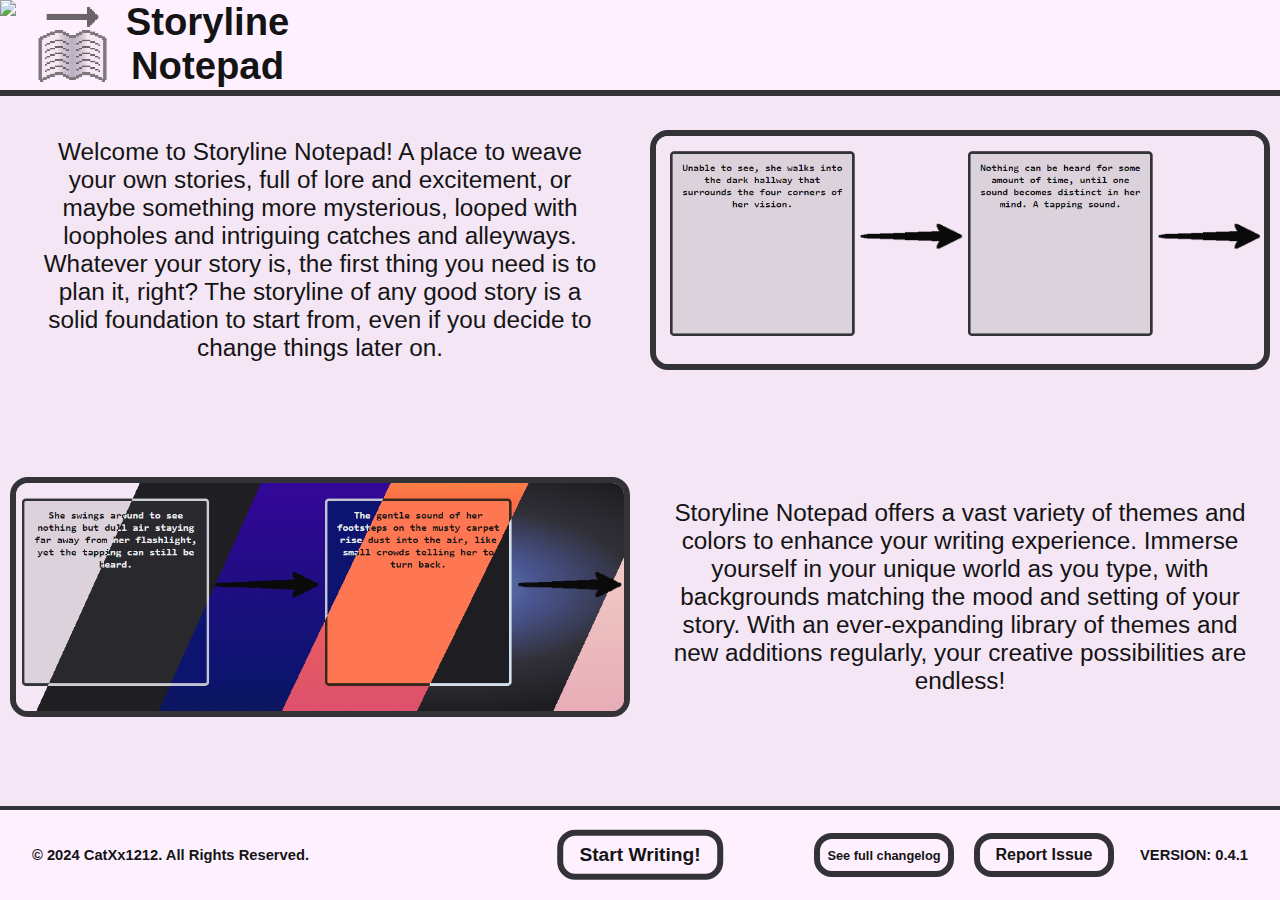
==== commit 633f2618: "version 0.4.0 => 0.4.1 | see changelog for full details." ====
--- a/index.html
+++ b/index.html
@@ -42,7 +42,7 @@
         }
     </style>
     <script>
-      var currentVersionNumber = "0.3.0";  // <<<<<<<<<<<<<<<<<<<<<<<<<<<<<<<< the vesion number is here now
+      var currentVersionNumber = "0.4.1";  // <<<<<<<<<<<<<<<<<<<<<<<<<<<<<<<< the vesion number is here now
 
       let styleArray = ["styles/animations.css", "styles/titlePage.css", "styles/themes.css"]
       let loadedStyles = 0;
@@ -80,6 +80,7 @@
         </a>
         <p class="logoAndTitleContainer_title header_textColor">Storyline Notepad</p>
       </div>
+      <img id="darkLightToggle" src="assets/icons/darkIcon_dark.png"/>
     </header>
     <main class="main_color">
       <div class="firstSectionWelcome">
@@ -145,7 +146,7 @@
         </div>
       </a>
       <a href="storylineNotepad/storyline-notepad.html">
-        <div id="startWritingButton">
+        <div id="startWritingButton" class="importExportMenu_buttons_color">
           <p class="startWritingButton_text">Start Writing!</p>
         </div>
       </a>
@@ -164,6 +165,49 @@
       script.defer = true;
       script.src = `${"scripts/version.js"}?v=${currentVersionNumber}`;
       document.body.appendChild(script);
+
+      // resize checker
+
+      window.addEventListener("resize", function() {
+        if(window.innerHeight > window.innerWidth) {
+          var wrongScreenAspectRatioElement = document.createElement("div");
+          if(!document.getElementById("wrongScreenAspectRatioElement")) {
+            wrongScreenAspectRatioElement.classList.add("wrongScreenAspectRatioElement", "header_color");
+            wrongScreenAspectRatioElement.innerHTML = `
+              <p class="wrongScreenAspectRatioElement_firstText">Hold on a second</p>
+              <p class="wrongScreenAspectRatioElement_lastText">Your screen height is larger than your screen width. Storyline Notepad was designed for laptop / monitors. Maybe in a future version _(0.0)/ </p>
+            `;
+            wrongScreenAspectRatioElement.id = "wrongScreenAspectRatioElement";
+            document.body.appendChild(wrongScreenAspectRatioElement);
+          }
+        } else {
+          if(document.getElementById("wrongScreenAspectRatioElement")) {
+            setTimeout(() => {
+              try {
+                document.getElementById("wrongScreenAspectRatioElement").remove();
+              } catch {}
+            }, 150);
+          }
+        }
+      });
+
+
+      var darkLightToggle = document.getElementById("darkLightToggle");
+      var toggle = true;
+
+      darkLightToggle.onclick = function() {
+        if(toggle) {
+          toggle = false;
+          darkLightToggle.src = "assets/icons/lightIcon_light.png";
+          document.body.classList.replace("white_theme", "black_theme");
+
+        } else if(!toggle) {
+          toggle = true;
+          darkLightToggle.src = "assets/icons/darkIcon_dark.png";
+          document.body.classList.replace("black_theme", "white_theme");
+          
+        }
+      }
     </script>
   </body>
   </html>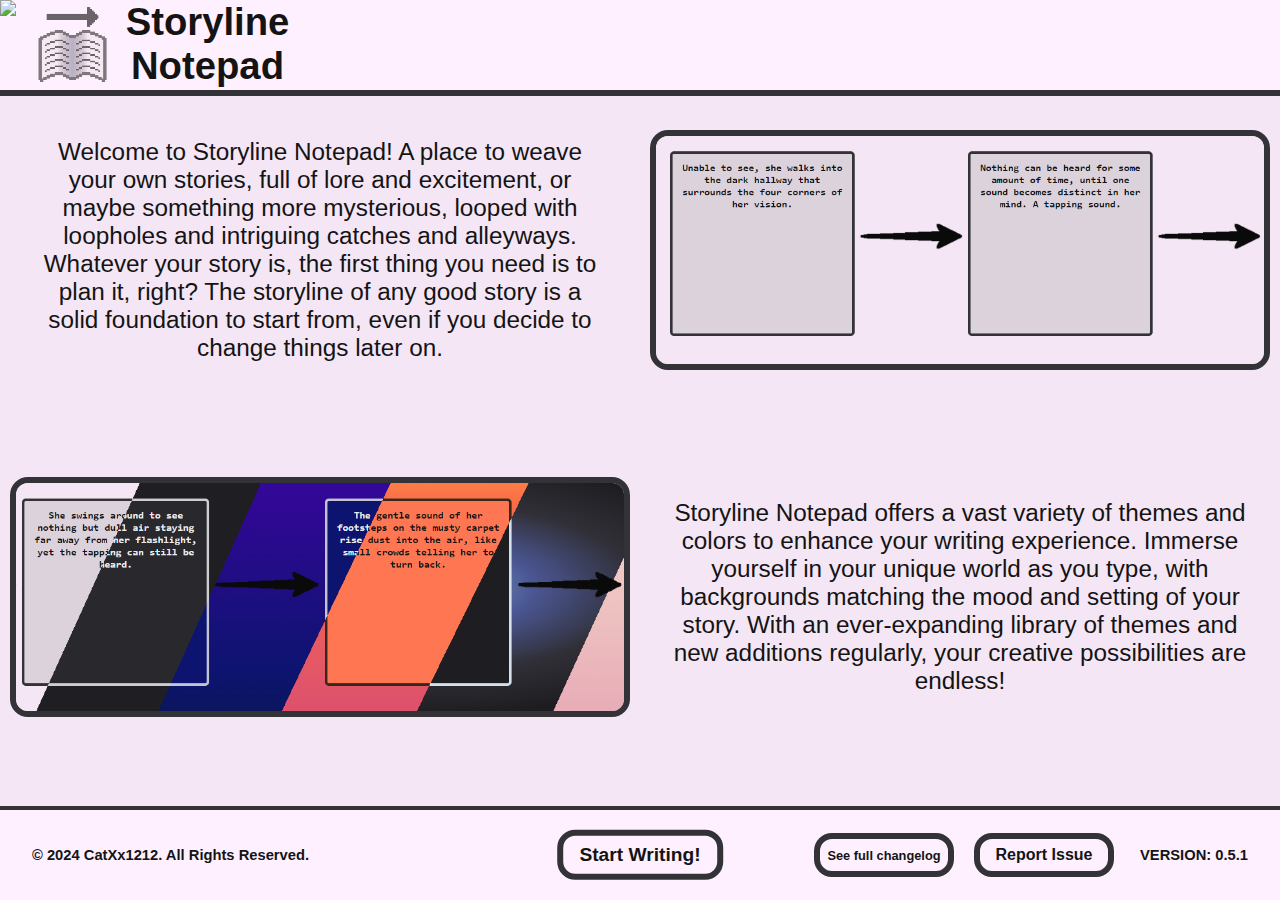
==== commit 7a885eef: "Version 0.5.0 => 0.5.1 |" ====
--- a/index.html
+++ b/index.html
@@ -42,7 +42,7 @@
         }
     </style>
     <script>
-      var currentVersionNumber = "0.4.1";  // <<<<<<<<<<<<<<<<<<<<<<<<<<<<<<<< the vesion number is here now
+      var currentVersionNumber = "0.5.1";  // <<<<<<<<<<<<<<<<<<<<<<<<<<<<<<<< the vesion number is here now
 
       let styleArray = ["styles/animations.css", "styles/titlePage.css", "styles/themes.css"]
       let loadedStyles = 0;
@@ -121,16 +121,6 @@
           <img class="thirdSection_rightSideImage_image storyBox_color" src="assets/loveForStorylineNotepad.png"/>
         </div>
       </div>
-      <!-- <div class="forthSection">
-        <div class="rightSideText">
-          <p class="forthSection_rightSideText_text">
-
-          </p>
-        </div>
-        <div class="leftSideImage">
-          <img class="forthSection_leftSideImage_image storyBox_color" src=""/>
-        </div>
-      </div> -->
       <div class="bottomSection">
         <div id="bottomSection_endOfPage">
           <p class="bottomSection_endOfPage_text">you've hit the bottom of the page, click here to start writing your next amazing story!</p>
@@ -145,13 +135,13 @@
           <p>See full changelog</p>
         </div>
       </a>
-      <a href="storylineNotepad/storyline-notepad.html">
+      <a href="storylineNotepad/saveSlots.html">
         <div id="startWritingButton" class="importExportMenu_buttons_color">
           <p class="startWritingButton_text">Start Writing!</p>
         </div>
       </a>
       <a href="https://github.com/Midnightandstillup/StorylineNotepad/issues" target="_blank">
-        <div id="reportIssueButton" title="Report an issue">
+        <div id="reportIssueButton" class="importExportMenu_buttons_color" title="Report an issue">
           <p class="reportIssueButton_text">Report Issue</p>
         </div>
       </a>
@@ -166,9 +156,8 @@
       script.src = `${"scripts/version.js"}?v=${currentVersionNumber}`;
       document.body.appendChild(script);
 
-      // resize checker
-
-      window.addEventListener("resize", function() {
+      
+      function checkResize() {
         if(window.innerHeight > window.innerWidth) {
           var wrongScreenAspectRatioElement = document.createElement("div");
           if(!document.getElementById("wrongScreenAspectRatioElement")) {
@@ -189,7 +178,10 @@
             }, 150);
           }
         }
-      });
+      }
+
+      checkResize();
+      window.addEventListener("resize", checkResize);
 
 
       var darkLightToggle = document.getElementById("darkLightToggle");
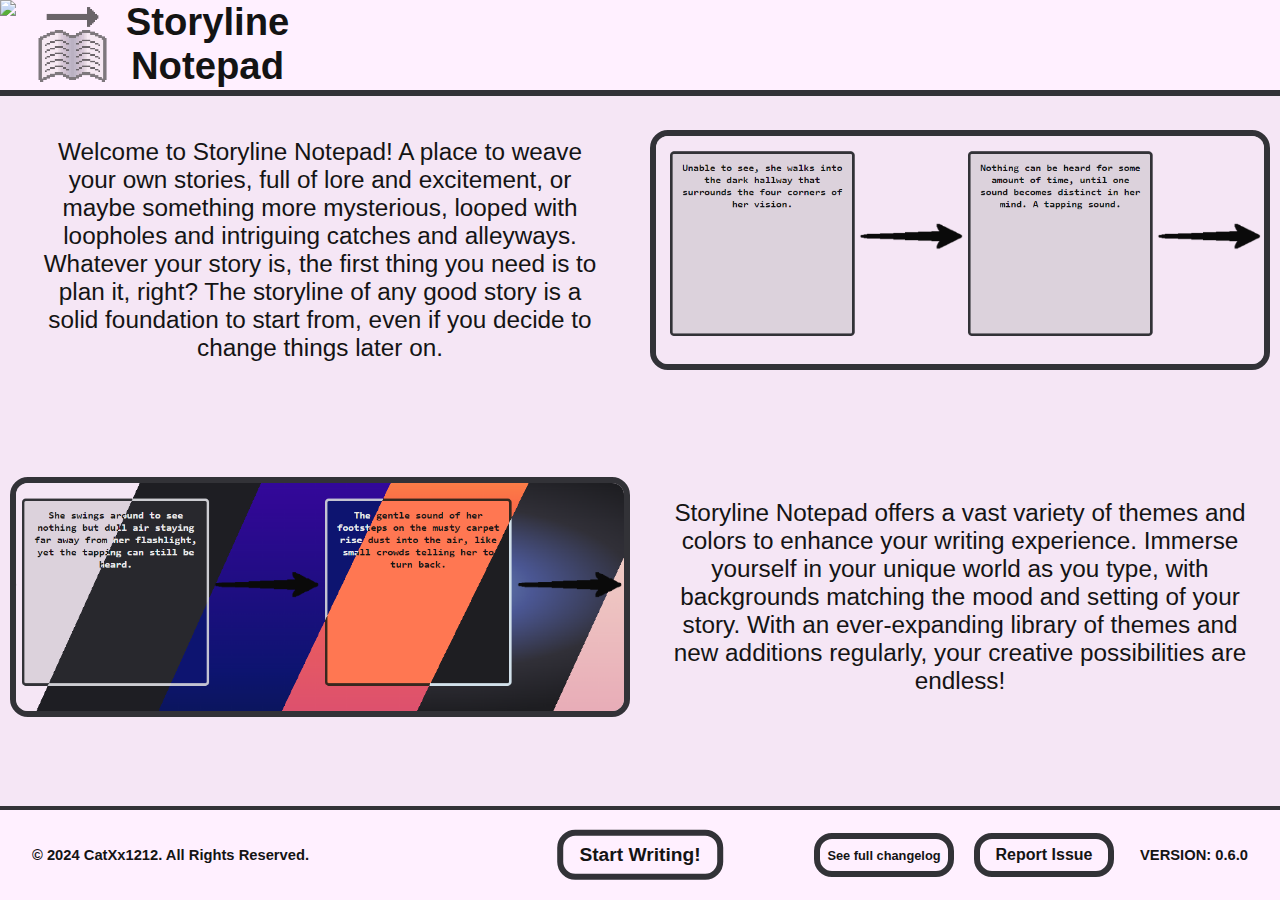
==== commit b9fef88e: "Version 0.5.1 => 0.6.0 | see changelog for full details." ====
--- a/index.html
+++ b/index.html
@@ -14,19 +14,29 @@
         left: 0%;
         width: 100vw;
         height: 100vh;
-        background-color: rgb(230, 230, 230);
         z-index: 999999999;
         display: flex;
         justify-content: center;
         align-items: center;
       }
+      .loadingScreen_white {
+        background-color: rgb(230, 230, 230);
+      }
+      .loadingScreen_black {
+        background-color: rgb(25, 25, 25);
+      }
         .loadingScreen_spinner {
           height: 25%;
           aspect-ratio: 1 / 1;
-          background-image: url("assets/loadingDots.png");
           background-size: contain;
           background-repeat: no-repeat;
           animation: loadingSpin 4s linear 0s infinite;
+        }
+        .loadingScreen_spinner_white {
+          background-image: url("assets/loadingDots_dark.png");
+        }
+        .loadingScreen_spinner_black {
+          background-image: url("assets/loadingDots_light.png");
         }
           @keyframes loadingSpin { 
             0% {
@@ -42,7 +52,7 @@
         }
     </style>
     <script>
-      var currentVersionNumber = "0.5.1";  // <<<<<<<<<<<<<<<<<<<<<<<<<<<<<<<< the vesion number is here now
+      var currentVersionNumber = "0.6.0";  // <<<<<<<<<<<<<<<<<<<<<<<<<<<<<<<< the vesion number is here now
 
       let styleArray = ["styles/animations.css", "styles/titlePage.css", "styles/themes.css"]
       let loadedStyles = 0;
@@ -57,16 +67,26 @@
           if(loadedStyles === styleArray.length) {
             setTimeout(() => {
               document.querySelector(".loadingScreen").remove();
-            }, 550);
+            }, 600);
           }
         }
 
         stylesheet.onerror = function(event) {
           document.querySelector(".loadingScreen").innerHTML = `
           <p class="loadingScreenError">There was an error loading Storyline Notepad: stylesheet(${stylesheetREF}) could not be loaded.<br/> 
-            Please hard reload the page, if this does not fix the issue the please report it <span style="font-weight: bold;"><a href="https://github.com/Midnightandstillup/StorylineNotepad/issues">here</a></span>
+            Please hard reload the page, if this does not fix the issue the please report it <span style="font-weight: bold;"><a href="https://github.com/catxx1212/StorylineNotepad/issues">here</a></span>
           </p>`;
         }
+      });
+
+      let userPreferences_fallbackTheme_loadingScreen = ((JSON.parse(localStorage.getItem("storylineNotepad_global")) || {}).userPreferences || {}).defaultFallbackTheme || "white";
+
+      document.addEventListener("DOMContentLoaded", function() {
+        document.body.insertAdjacentHTML("beforeend", `
+          <div class="loadingScreen loadingScreen_${userPreferences_fallbackTheme_loadingScreen}">
+            <div class="loadingScreen_spinner loadingScreen_spinner_${userPreferences_fallbackTheme_loadingScreen}"></div>
+          </div>
+        `)
       });
     </script>
     <link rel="icon" href="assets/favicon/favicon.ico" />
@@ -140,16 +160,14 @@
           <p class="startWritingButton_text">Start Writing!</p>
         </div>
       </a>
-      <a href="https://github.com/Midnightandstillup/StorylineNotepad/issues" target="_blank">
+      <a href="https://github.com/catxx1212/StorylineNotepad/issues" target="_blank">
         <div id="reportIssueButton" class="importExportMenu_buttons_color" title="Report an issue">
           <p class="reportIssueButton_text">Report Issue</p>
         </div>
       </a>
       <p id="versionNumber"></p>
     </footer>
-    <div class="loadingScreen">
-      <div class="loadingScreen_spinner"></div>
-    </div>
+
     <script>
       let script = document.createElement("script");
       script.defer = true;
@@ -183,9 +201,33 @@
       checkResize();
       window.addEventListener("resize", checkResize);
 
+      let defaultStorylineNotepad_globalObject = {
+        userPreferences: {
+          appendTimeAndDateToFileExport: "enabled",
+          defaultFallbackTheme: "white",
+          autoExportWhenImporting: "enabled",
+          textAlign: "center",               // theres a copy of this on the save slot page script, please keep synced
+        },  
+        storylineSaves: {       
+          0: {"versionNumber":"0.6.0","textData":[{"storyboxNumber":0,"storyBoxTextContent":"Welcome to Storyline Notepad!\n\nThis save file is here to help users who don't know how to use Storyline Notepad yet.\n\n(You can delete this storyline if you don't need it anymore)\n\n(This will come back if you reset Storyline Notepad)"},{"storyboxNumber":1,"storyBoxTextContent":"Title Changing:\n\nJust click the title above the storyboxes to change it."},{"storyboxNumber":2,"storyBoxTextContent":"Storybox Management:\n(These boxes)\n\nYou can add a new box to the end of the storyline with the add button at the end.\n\nRight click the arrows for more options on box management.\n\nHover over each action to see a preview."},{"storyboxNumber":3,"storyBoxTextContent":"Themes Menu:\n\nThe brush icon in the top tray opens the Themes Menu.\n\nClick it to view all available themes."},{"storyboxNumber":4,"storyBoxTextContent":"Global Styles Menu:\n\nThe \"Aa\" icon in the top tray opens the Global Styles Menu.\n\nUse this to adjust font sizes and font boldness."},{"storyboxNumber":5,"storyBoxTextContent":"The Save Button:\n\nIt's pretty self explanatory, to be honest.\n\nStoryline Notepad also saves automatically when you exit."},{"storyboxNumber":6,"storyBoxTextContent":"The Import and Export Menu:\n\nThe two arrows icon in the top tray opens the Import and Export Menu.\n\nHere, you can export your current storyline to a file, either as a backup or to share with someone else.\n\nYou can also import data here, including support for version 0.2."},{"storyboxNumber":7,"storyBoxTextContent":"The Drop Down Menu:\n\nThe single arrow icon in the top tray opens the Drop Down Menu.\n\nThis is where you can find the User Preferences Menu and the Clear Data Menu."},{"storyboxNumber":8,"storyBoxTextContent":"The User Preferences Menu:\n\nThe cog icon in the dropdown menu opens the User Preferences Menu.\n\nHere, you can adjust some of Storyline Notepad's behaviours."},{"storyboxNumber":9,"storyBoxTextContent":"The Clear Data Menu:\n\nThe bin icon in the drop down menu opens the Clear Data Menu.\n\nHere, you can choose to either delete your current storyline or delete everything, including all your storyline saves and user preferences."},{"storyboxNumber":10,"storyBoxTextContent":"Tips and tricks:\n\nHold shift to scroll faster."},{"storyboxNumber":11,"storyBoxTextContent":"Tutorial Version 1.0.0\n\nThis can be downloaded from the Import/Export Menu or from:\n\nhttps://storylinenotepad.catxx1212.com/storylineNotepad/downloads/tutorialSaveFile/\n\nThank you for taking the time to read this! <3"}],"storylineTitle":"Tutorial","activeTheme":["anything","pleaseGoToFallbackTheme"],"activeGlobalStyle":"normalBold"},
+        },
+        lastTimeStamp: undefined,
+      };
 
       var darkLightToggle = document.getElementById("darkLightToggle");
-      var toggle = true;
+      var toggle;
+
+      let userPreferences_fallbackTheme = ((JSON.parse(localStorage.getItem("storylineNotepad_global")) || {}).userPreferences || {}).defaultFallbackTheme || "white";
+
+      if(userPreferences_fallbackTheme === "white" || userPreferences_fallbackTheme === undefined) {
+        toggle = true;
+        darkLightToggle.src = "assets/icons/darkIcon_dark.png";
+        document.body.classList = "white_theme";
+      } else {
+        toggle = false;
+        darkLightToggle.src = "assets/icons/lightIcon_light.png";
+        document.body.classList = "black_theme";
+      }
 
       darkLightToggle.onclick = function() {
         if(toggle) {
@@ -193,11 +235,21 @@
           darkLightToggle.src = "assets/icons/lightIcon_light.png";
           document.body.classList.replace("white_theme", "black_theme");
 
+          let changedValue = "black";
+          let storylineNotepad_global_setUserPreferences = JSON.parse(localStorage.getItem("storylineNotepad_global")) || defaultStorylineNotepad_globalObject;
+          storylineNotepad_global_setUserPreferences.userPreferences.defaultFallbackTheme = changedValue;
+          localStorage.setItem("storylineNotepad_global", JSON.stringify(storylineNotepad_global_setUserPreferences));
+
         } else if(!toggle) {
           toggle = true;
           darkLightToggle.src = "assets/icons/darkIcon_dark.png";
           document.body.classList.replace("black_theme", "white_theme");
           
+          let changedValue = "white";
+          let storylineNotepad_global_setUserPreferences = JSON.parse(localStorage.getItem("storylineNotepad_global")) || defaultStorylineNotepad_globalObject;
+          storylineNotepad_global_setUserPreferences.userPreferences.defaultFallbackTheme = changedValue;
+          localStorage.setItem("storylineNotepad_global", JSON.stringify(storylineNotepad_global_setUserPreferences));
+
         }
       }
     </script>
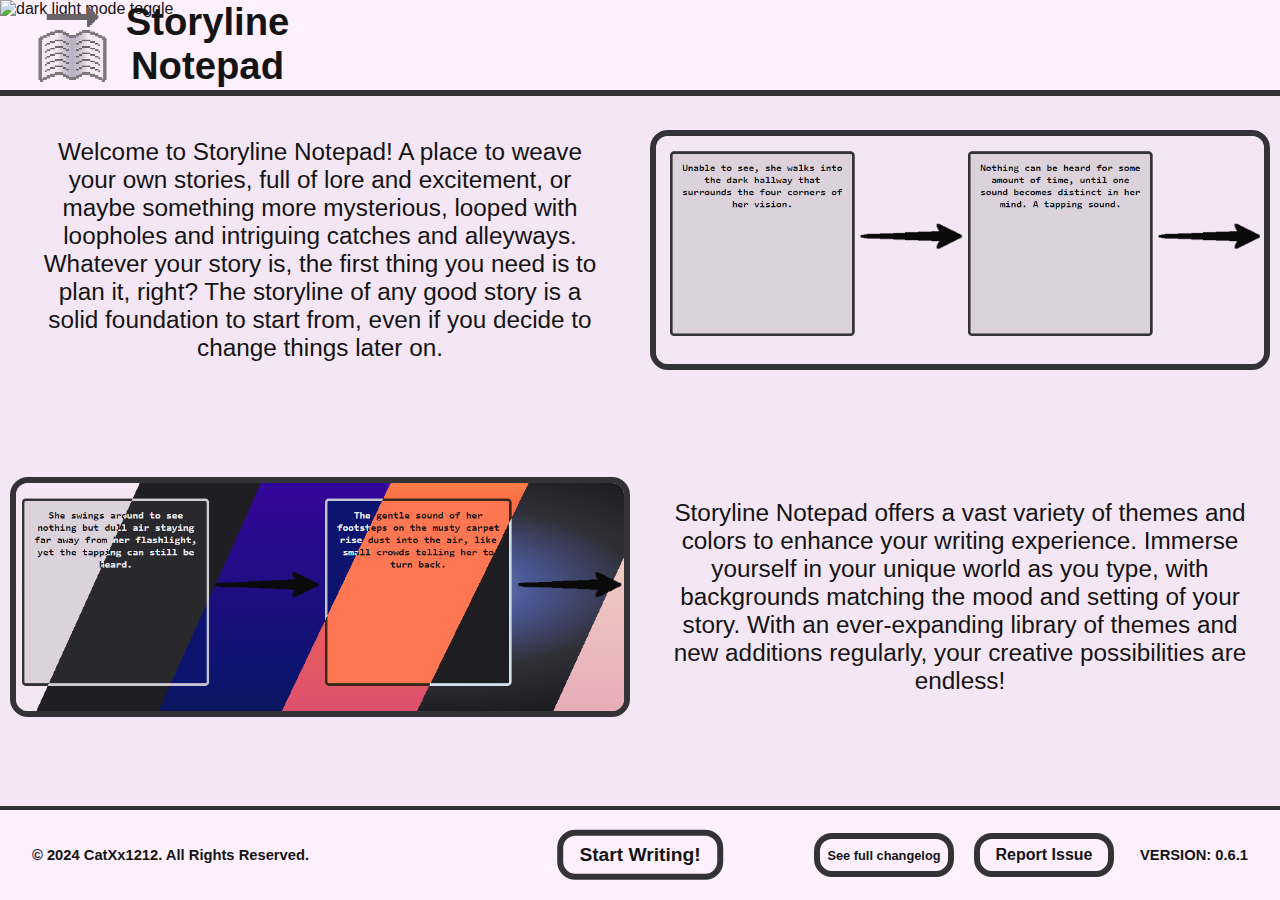
==== commit e7f4af5e: "version 0.6.0 => 0.6.1 | see changelogs for details" ====
--- a/index.html
+++ b/index.html
@@ -7,6 +7,8 @@
     <meta http-equiv="Cache-Control" content="no-store" />
     <meta http-equiv="Pragma" content="no-cache" />
     <meta http-equiv="Expires" content="0" />
+    <meta name="keywords" content="Story writting, notepad, themes, catxx1212"/>
+    <meta name="viewport" content="width=device-width, initial-scale=1.0"/>
     <style>
       .loadingScreen {
         position: fixed;
@@ -52,7 +54,7 @@
         }
     </style>
     <script>
-      var currentVersionNumber = "0.6.0";  // <<<<<<<<<<<<<<<<<<<<<<<<<<<<<<<< the vesion number is here now
+      var currentVersionNumber = "0.6.1";  // <<<<<<<<<<<<<<<<<<<<<<<<<<<<<<<< the vesion number is here now
 
       let styleArray = ["styles/animations.css", "styles/titlePage.css", "styles/themes.css"]
       let loadedStyles = 0;
@@ -95,12 +97,12 @@
   <body class="white_theme">
     <header class="header_color">
       <div class="logoAndTitleContainer">
-        <a href="index.html">
-          <img class="logoAndTitleContainer_logo" src="assets/icons/storylineNotepad_logo1x1.png" title="Return to title page"/>
+        <a href="/index.html">
+          <img class="logoAndTitleContainer_logo" src="assets/icons/storylineNotepad_logo1x1.png" title="Return to title page" loading="lazy" alt="storyline notepad logo"/>
         </a>
         <p class="logoAndTitleContainer_title header_textColor">Storyline Notepad</p>
       </div>
-      <img id="darkLightToggle" src="assets/icons/darkIcon_dark.png"/>
+      <img id="darkLightToggle" src="assets/icons/darkIcon_dark.png" loading="lazy" alt="dark light mode toggle"/>
     </header>
     <main class="main_color">
       <div class="firstSectionWelcome">
@@ -113,7 +115,7 @@
           </p>
         </div>
         <div class="rightSideImage">
-          <img class="firstSectionWelcome_rightSideImage_image storyBox_color" src="assets/stroylineExample.png"/>
+          <img class="firstSectionWelcome_rightSideImage_image storyBox_color" src="assets/stroylineExample.png" loading="lazy" alt="storyline notepad example 1"/>
         </div>
       </div>
       <div class="secondSection">
@@ -126,7 +128,7 @@
           </p>
         </div>
         <div class="leftSideImage">
-          <img class="secondSection_leftSideImage_image storyBox_color" src="assets/storylineThemeExample.png"/>
+          <img class="secondSection_leftSideImage_image storyBox_color" src="assets/storylineThemeExample.png" loading="lazy" alt="storyline notepad example 2"/>
         </div>
       </div>
       <div class="thirdSection">
@@ -138,7 +140,7 @@
           </p>
         </div>
         <div class="rightSideImage">
-          <img class="thirdSection_rightSideImage_image storyBox_color" src="assets/loveForStorylineNotepad.png"/>
+          <img class="thirdSection_rightSideImage_image storyBox_color" src="assets/loveForStorylineNotepad.png" loading="lazy" alt="storyline notepad love"/>
         </div>
       </div>
       <div class="bottomSection">
@@ -209,7 +211,7 @@
           textAlign: "center",               // theres a copy of this on the save slot page script, please keep synced
         },  
         storylineSaves: {       
-          0: {"versionNumber":"0.6.0","textData":[{"storyboxNumber":0,"storyBoxTextContent":"Welcome to Storyline Notepad!\n\nThis save file is here to help users who don't know how to use Storyline Notepad yet.\n\n(You can delete this storyline if you don't need it anymore)\n\n(This will come back if you reset Storyline Notepad)"},{"storyboxNumber":1,"storyBoxTextContent":"Title Changing:\n\nJust click the title above the storyboxes to change it."},{"storyboxNumber":2,"storyBoxTextContent":"Storybox Management:\n(These boxes)\n\nYou can add a new box to the end of the storyline with the add button at the end.\n\nRight click the arrows for more options on box management.\n\nHover over each action to see a preview."},{"storyboxNumber":3,"storyBoxTextContent":"Themes Menu:\n\nThe brush icon in the top tray opens the Themes Menu.\n\nClick it to view all available themes."},{"storyboxNumber":4,"storyBoxTextContent":"Global Styles Menu:\n\nThe \"Aa\" icon in the top tray opens the Global Styles Menu.\n\nUse this to adjust font sizes and font boldness."},{"storyboxNumber":5,"storyBoxTextContent":"The Save Button:\n\nIt's pretty self explanatory, to be honest.\n\nStoryline Notepad also saves automatically when you exit."},{"storyboxNumber":6,"storyBoxTextContent":"The Import and Export Menu:\n\nThe two arrows icon in the top tray opens the Import and Export Menu.\n\nHere, you can export your current storyline to a file, either as a backup or to share with someone else.\n\nYou can also import data here, including support for version 0.2."},{"storyboxNumber":7,"storyBoxTextContent":"The Drop Down Menu:\n\nThe single arrow icon in the top tray opens the Drop Down Menu.\n\nThis is where you can find the User Preferences Menu and the Clear Data Menu."},{"storyboxNumber":8,"storyBoxTextContent":"The User Preferences Menu:\n\nThe cog icon in the dropdown menu opens the User Preferences Menu.\n\nHere, you can adjust some of Storyline Notepad's behaviours."},{"storyboxNumber":9,"storyBoxTextContent":"The Clear Data Menu:\n\nThe bin icon in the drop down menu opens the Clear Data Menu.\n\nHere, you can choose to either delete your current storyline or delete everything, including all your storyline saves and user preferences."},{"storyboxNumber":10,"storyBoxTextContent":"Tips and tricks:\n\nHold shift to scroll faster."},{"storyboxNumber":11,"storyBoxTextContent":"Tutorial Version 1.0.0\n\nThis can be downloaded from the Import/Export Menu or from:\n\nhttps://storylinenotepad.catxx1212.com/storylineNotepad/downloads/tutorialSaveFile/\n\nThank you for taking the time to read this! <3"}],"storylineTitle":"Tutorial","activeTheme":["anything","pleaseGoToFallbackTheme"],"activeGlobalStyle":"normalBold"},
+          0: {"versionNumber":"0.6.1","textData":[{"storyboxNumber":0,"storyBoxTextContent":"Welcome to Storyline Notepad!\n\nThis save file is here to help users who don't know how to use Storyline Notepad yet.\n\n(You can delete this storyline if you don't need it anymore)\n\n(This will come back if you reset Storyline Notepad)"},{"storyboxNumber":1,"storyBoxTextContent":"Title Changing:\n\nJust click the title above the storyboxes to change it."},{"storyboxNumber":2,"storyBoxTextContent":"Storybox Management:\n(These boxes)\n\nYou can add a new box to the end of the storyline with the add button at the end.\n\nRight click the arrows for more options on box management.\n\nHover over each action to see a preview."},{"storyboxNumber":3,"storyBoxTextContent":"Themes Menu:\n\nThe brush icon in the top tray opens the Themes Menu.\n\nClick it to view all available themes."},{"storyboxNumber":4,"storyBoxTextContent":"Global Styles Menu:\n\nThe \"Aa\" icon in the top tray opens the Global Styles Menu.\n\nUse this to adjust font sizes and font boldness."},{"storyboxNumber":5,"storyBoxTextContent":"The Save Button:\n\nIt's pretty self explanatory, to be honest.\n\nStoryline Notepad also saves automatically when you exit."},{"storyboxNumber":6,"storyBoxTextContent":"The Import and Export Menu:\n\nThe two arrows icon in the top tray opens the Import and Export Menu.\n\nHere, you can export your current storyline to a file, either as a backup or to share with someone else.\n\nYou can also import data here, including support for version 0.2."},{"storyboxNumber":7,"storyBoxTextContent":"The Drop Down Menu:\n\nThe single arrow icon in the top tray opens the Drop Down Menu.\n\nThis is where you can find the User Preferences Menu and the Clear Data Menu."},{"storyboxNumber":8,"storyBoxTextContent":"The User Preferences Menu:\n\nThe cog icon in the dropdown menu opens the User Preferences Menu.\n\nHere, you can adjust some of Storyline Notepad's behaviours."},{"storyboxNumber":9,"storyBoxTextContent":"The Clear Data Menu:\n\nThe bin icon in the drop down menu opens the Clear Data Menu.\n\nHere, you can choose to either delete your current storyline or delete everything, including all your storyline saves and user preferences."},{"storyboxNumber":10,"storyBoxTextContent":"Tips and tricks:\n\nHold shift to scroll faster."},{"storyboxNumber":11,"storyBoxTextContent":"Tutorial Version 1.0.0\n\nThis can be downloaded from the Import/Export Menu or from:\n\nhttps://storylinenotepad.catxx1212.com/storylineNotepad/downloads/tutorialSaveFile/\n\nThank you for taking the time to read this! <3"}],"storylineTitle":"Tutorial","activeTheme":["anything","pleaseGoToFallbackTheme"],"activeGlobalStyle":"normalBold"},
         },
         lastTimeStamp: undefined,
       };
